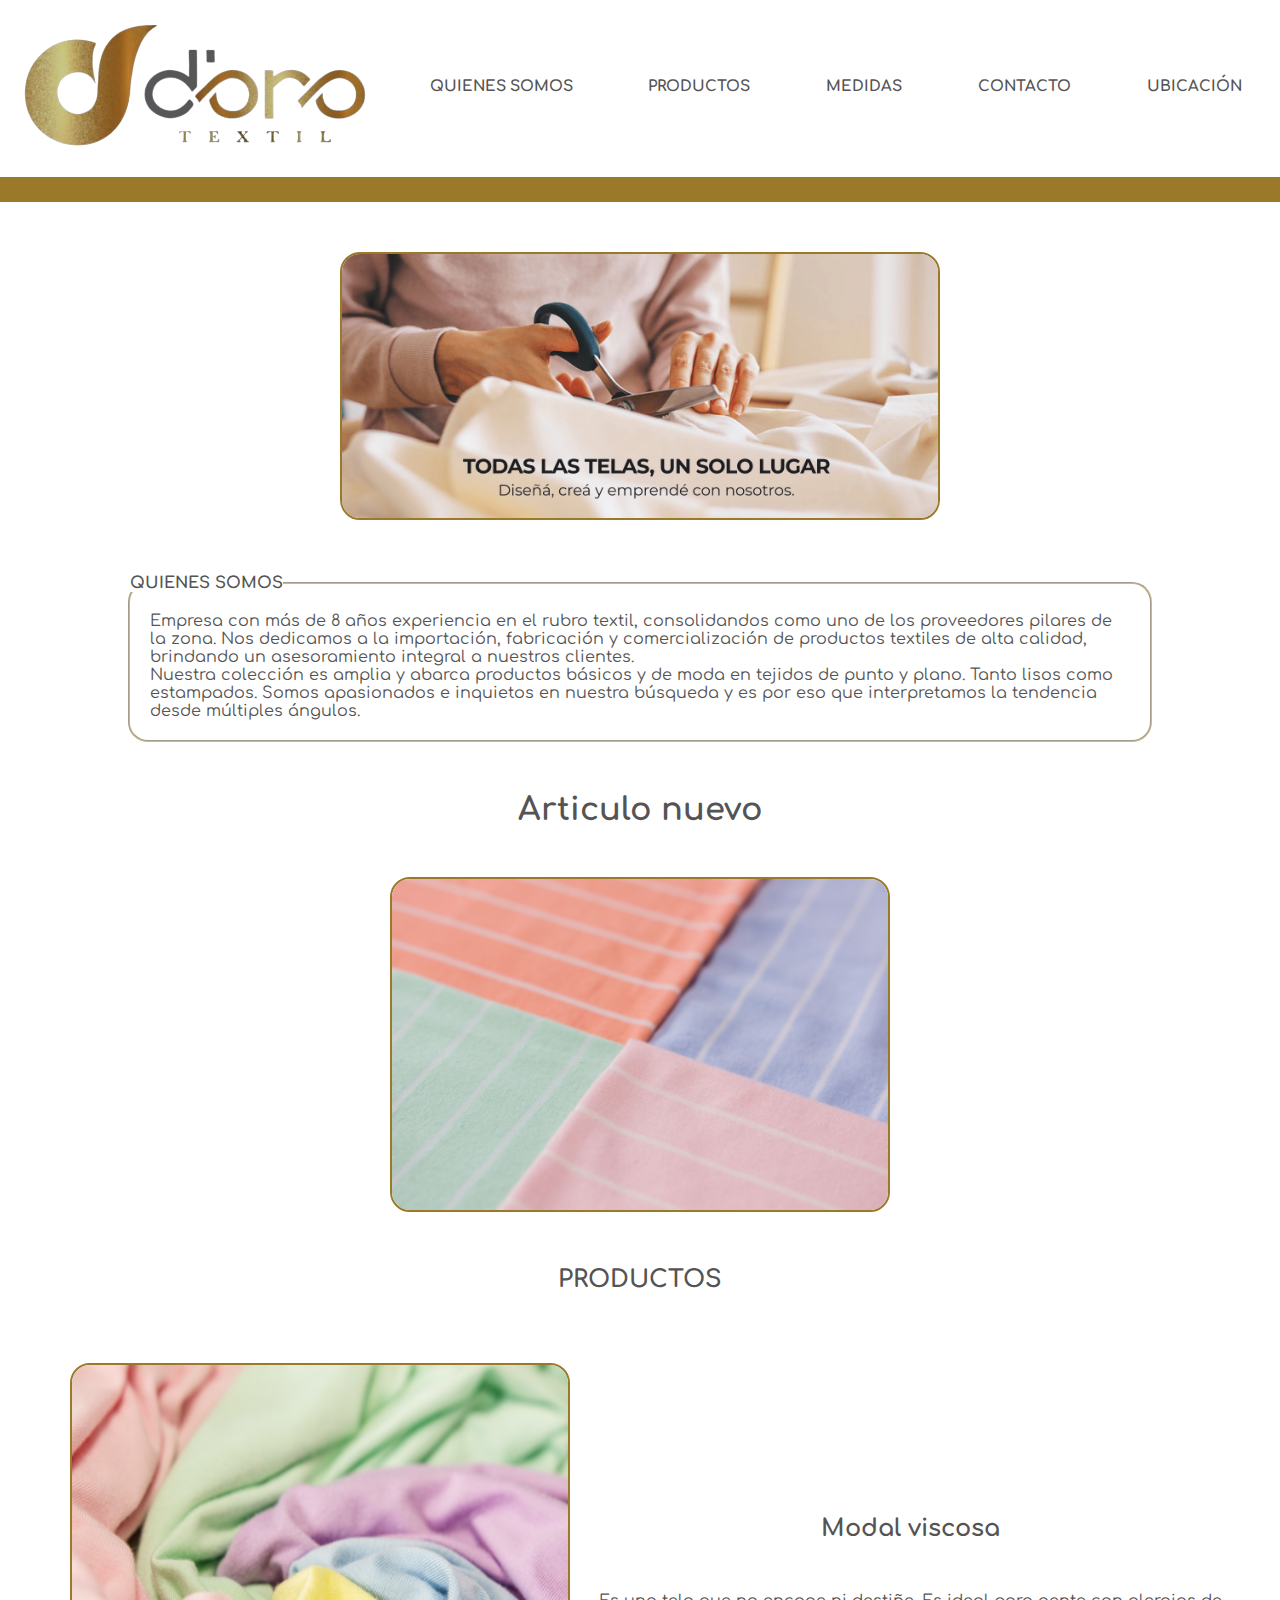
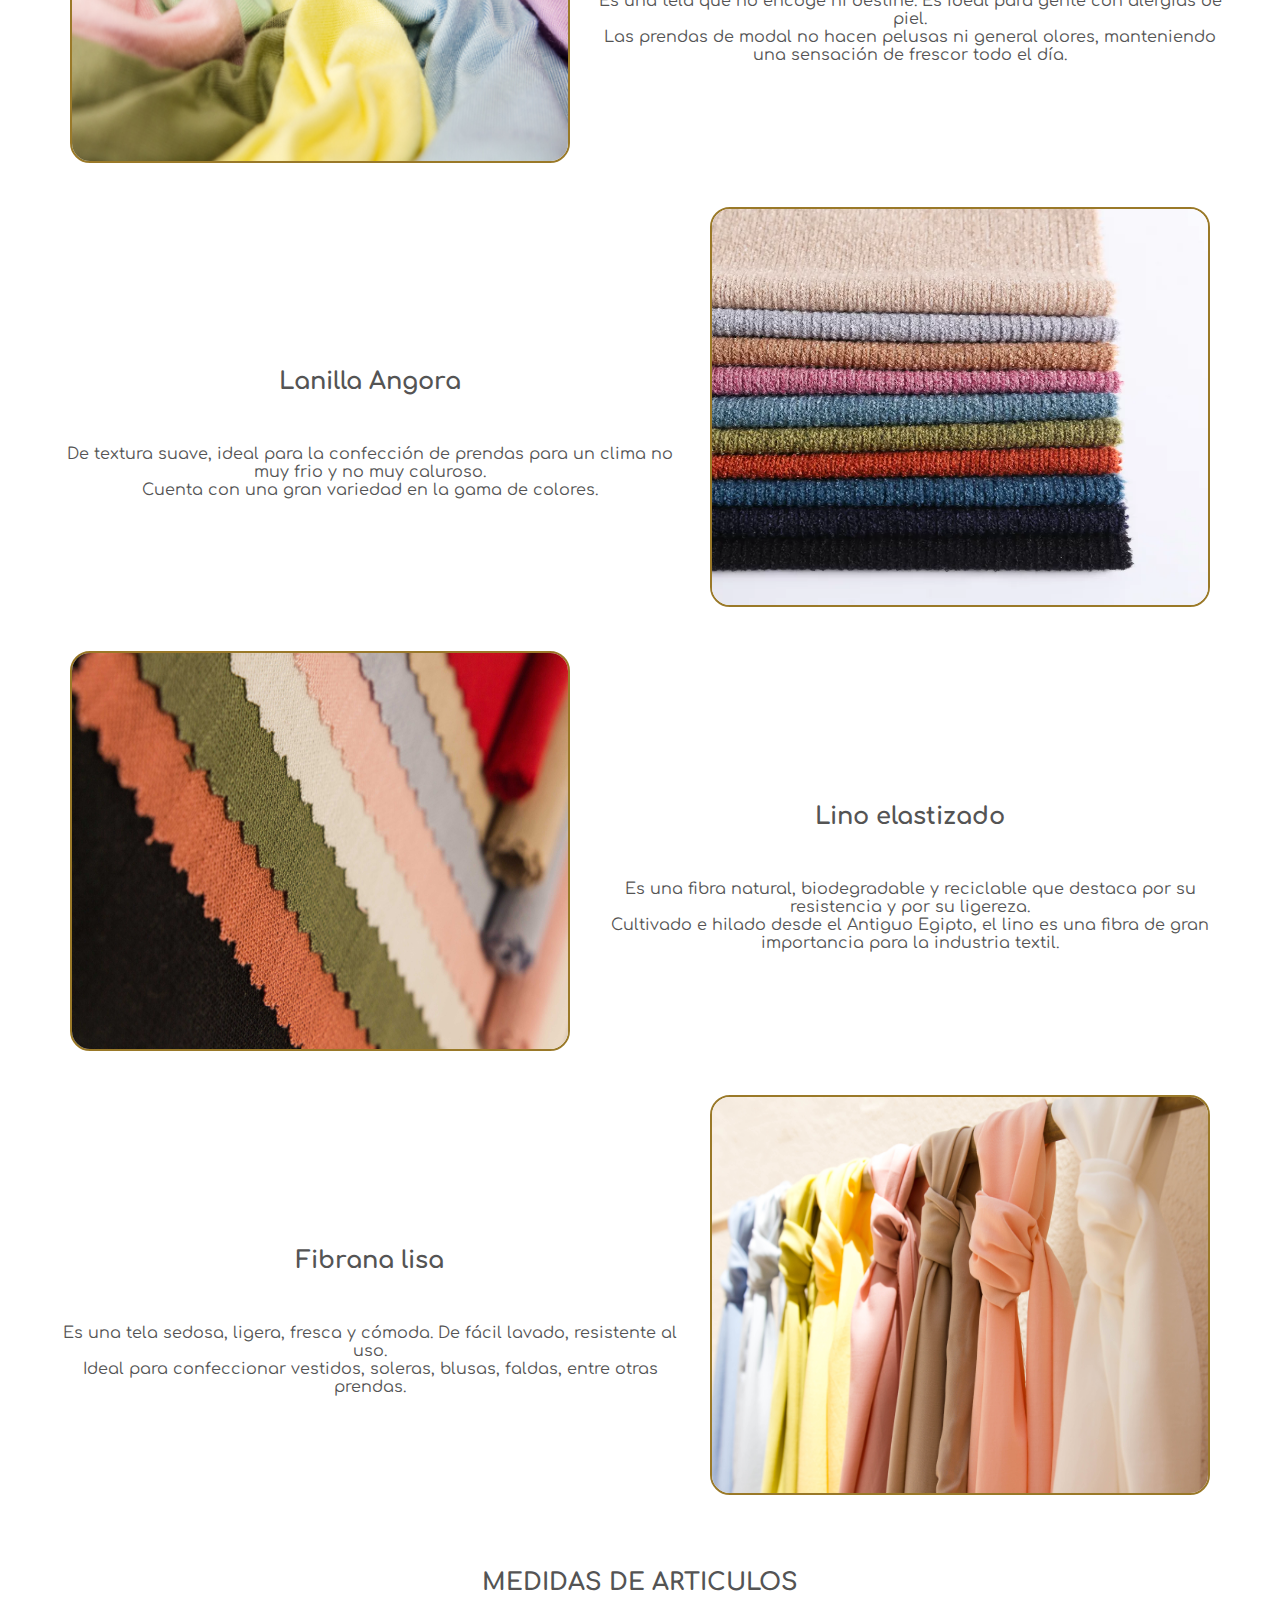
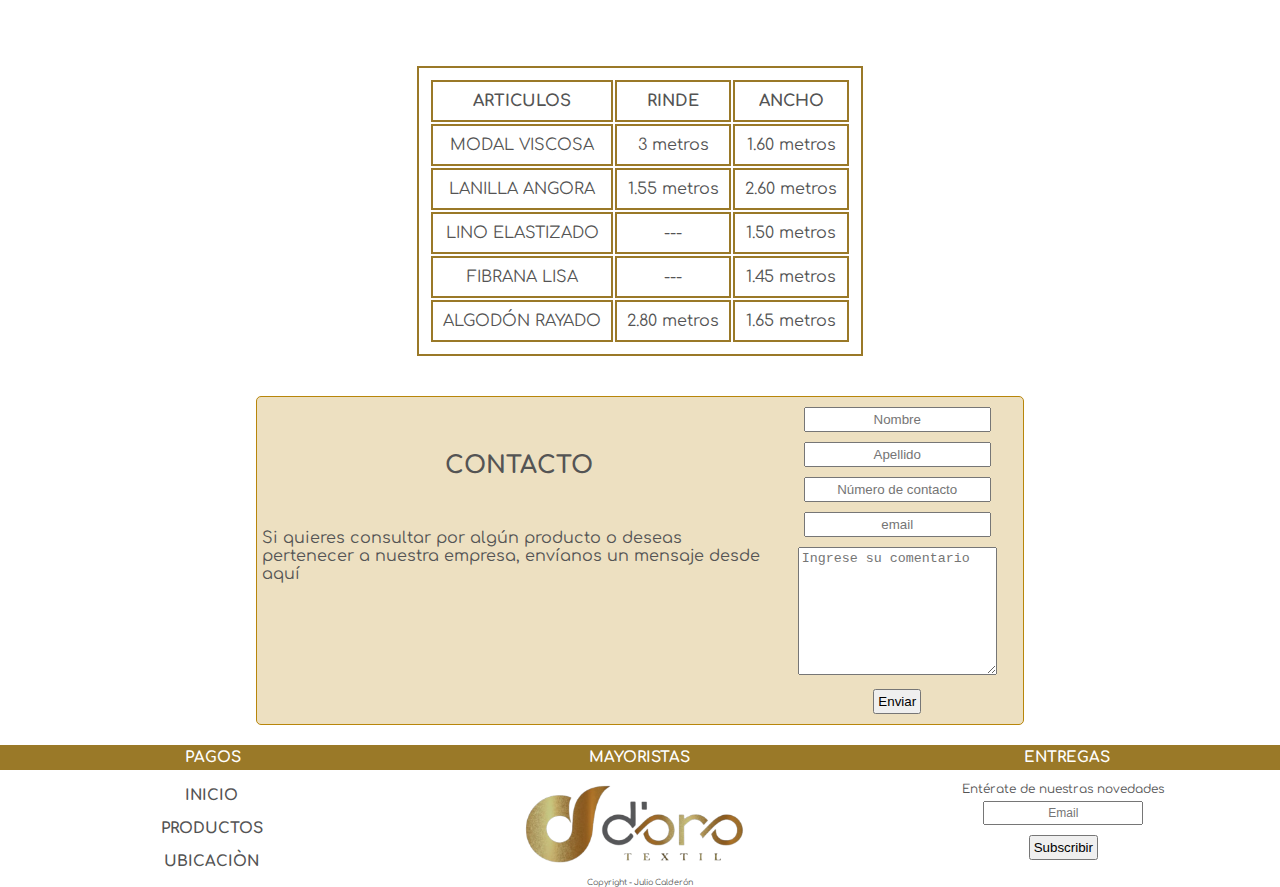
==== index.html @ 4340fba2 "Segunda entrega lista" ====
<!DOCTYPE html>
<html lang="en">
<head>
    <meta charset="UTF-8">
    <meta name="viewport" content="width=device-width, initial-scale=1.0">
    <link rel="stylesheet" href="css/estilos.css">
    <link rel="preconnect" href="https://fonts.googleapis.com">
    <link rel="preconnect" href="https://fonts.gstatic.com" crossorigin>
    <link href="https://fonts.googleapis.com/css2?family=Comfortaa:wght@300;400;500;600;700&display=swap" rel="stylesheet">
    <title>Doro textil</title>
</head>
<body>
    <header>
        <div>
            <img src="imagenes/logo-doro-sin-fondo.png " alt="logo-doro">
        </div>
        <nav> <!--Menu cabecera-->
            <a href="#quienes-somos">QUIENES SOMOS</a>
            <a href="#titulo-producto">PRODUCTOS</a>
            <a href="#medidas">MEDIDAS</a>
            <a href="#contacto">CONTACTO</a>
            <a href="https://goo.gl/maps/cZV3ftEXkCiiWKYs8" target="_blank">UBICACIÓN</a>
        </nav>
    </header>
    <main>
        <div class="header-bar"><!--barra de separacion--></div>
        <section class="banner-presentacion">
            <img src="imagenes/banner presentacion.webp" alt="Imagen de presentacion" width="400px">
        </section>
        <section id="quienes-somos"> <!--Descripcion de la empresa-->
            <fieldset>
                <legend>QUIENES SOMOS</legend>
                <p>Empresa con más de 8 años experiencia en el rubro textil, consolidandos como uno de los proveedores pilares de la zona. Nos dedicamos a la importación, fabricación y comercialización de productos textiles de alta calidad, brindando un asesoramiento integral a nuestros clientes. <br> Nuestra colección es amplia y abarca productos básicos y de moda en tejidos de punto y plano. Tanto lisos como estampados.
                    
                Somos apasionados e inquietos en nuestra búsqueda y es por eso que interpretamos la tendencia desde múltiples ángulos.</p>
            </fieldset>
        </section>
        <section id="art-nuevo"> <!--Agregar carrusel-->
            <h1>Articulo nuevo</h1>
                <div>
                    <img src="imagenes/carrusel/carrusel1.jpg " alt="modalviscosa1" width="400px"> 
                </div>
        </section>
            <div id="titulo-producto" class="titulo-producto">
                <h2>PRODUCTOS</h2>
            </div>
        <section id="productos"> <!--Cascada de productos-->
            <div class="bloque-foto-descripcion">
                <div class="foto-articulo">
                    <img src="imagenes/modalviscosa.jpg" alt="tela-modal-viscosa">
                </div>
                <div class="descripcion-articulo">
                    <h2>Modal viscosa</h2>
                    <p>Es una tela que no encoge ni destiñe. Es ideal para gente con alergias de piel.  <br> Las prendas de modal no hacen pelusas ni general olores, manteniendo una sensación de frescor todo el día.</p>
                </div>
            </div>
            <div class="bloque-foto-descripcion">
                <div class="descripcion-articulo">
                    <h2>Lanilla Angora</h2>
                    <p>De textura suave, ideal para la confección de prendas para un clima no muy frio y no muy caluroso. <br> Cuenta con una gran variedad en la gama de colores.</p>
                </div>
                <div class="foto-articulo">
                    <img src="imagenes/angora-lisa.webp" alt="tela-angora-lisa">
                </div>
            </div>
            <div class="bloque-foto-descripcion">
                <div class="foto-articulo">
                    <img src="imagenes/lino-elastizado.jpg" alt="tela-lino-elastizado">
                </div>
                <div class="descripcion-articulo">
                    <h2>Lino elastizado</h2>
                    <p> Es una fibra natural, biodegradable y reciclable que destaca por su resistencia y por su ligereza. <br> Cultivado e hilado desde el Antiguo Egipto, el lino es una fibra de gran importancia para la industria textil.</p>
                </div>
            </div>
            <div class="bloque-foto-descripcion">
                <div class="descripcion-articulo">
                    <h2>Fibrana lisa</h2>
                    <p>Es una tela sedosa, ligera, fresca y cómoda. De fácil lavado, resistente al uso. <br> Ideal para confeccionar vestidos, soleras, blusas, faldas, entre otras prendas.</p>
                </div>
                <div class="foto-articulo">
                    <img src="imagenes/fibranalisa.jpg" alt="tela-fibrana-lisa">
                </div>
            </div>
        </section>
        <section id="medidas"> <!-- Descripcion de algunos articulos-->
            <h2>MEDIDAS DE ARTICULOS</h2>
            <div>
                <table>
                    <tr>
                        <th>ARTICULOS</th>
                        <th>RINDE</th>
                        <th>ANCHO</th>
                    </tr>
                    <tr>
                        <td>MODAL VISCOSA</td>
                        <td>3 metros</td>
                       <td>1.60 metros</td>
                    </tr>
                    <tr>
                        <td>LANILLA ANGORA</td>
                        <td>1.55 metros</td>
                        <td>2.60 metros</td>
                    </tr>
                    <tr>
                        <td>LINO ELASTIZADO</td>
                        <td>---</td>
                        <td>1.50 metros</td>
                    </tr>
                    <tr>
                        <td>FIBRANA LISA</td>
                        <td>---</td>
                        <td>1.45 metros</td>
                    </tr>
                    <tr>
                        <td>ALGODÓN RAYADO</td>
                        <td>2.80 metros</td>
                        <td>1.65 metros</td>
                    </tr>
                </table>
            </div>
        </section>
        <section id="contacto"> <!--Contacto-->
            <div>
                <h2>CONTACTO</h2>
                    <p>Si quieres consultar por algún producto o deseas pertenecer a nuestra empresa, envíanos un mensaje desde aquí</p>
            </div>
            <div class="formulario">
                <form action="" method="">
                <input type="text" placeholder="Nombre" name="nombre"> <br>
                <input type="text" placeholder="Apellido" name="apellido"> <br>
                <input type="text" placeholder="Número de contacto" name="numero"> <br>
                <input type="email" placeholder="email" name="email"> <br>
                <textarea placeholder="Ingrese su comentario" name="comentarios" cols="22" rows="8"></textarea> <br>
                <button type="button">Enviar</button>
                </form>
        </div>
    </section>
    <section> <!--Franja sobre pie de pagina-->
        <div  class="sobre-pie">
            <div>
                <a href="pages/metodos-pago.html">PAGOS</a>
            </div>
            <div>
                <p>MAYORISTAS</p>
            </div>
            <div>
                <a href="pages/entregas.html">ENTREGAS</a>
            </div>
        </div>
    </section>
    <footer> <!--Pie de pagina-->
        <div class="pie-pagina">
            <div class="menu-footer">
                <a href="#top">INICIO</a>
                <a href="#productos">PRODUCTOS</a>
                <a href="https://goo.gl/maps/cZV3ftEXkCiiWKYs8" target="_blank">UBICACIÒN</a>
            </div>
            <div class="logo-pie">
                <img src="imagenes/logo-doro-sin-fondo.png" alt="logo-doro" width="150px"> 
            </div>
            <div class="subscritor">
                <form action="">Entérate de nuestras novedades</form>
                <input type="email" placeholder="Email" name="subscripcion">
                <button type="button">Subscribir</button>
            </div>
        </div>
        <div>
            <p class="derechos">Copyright - Julio Calderón</p>
        </div>
    </footer>
    </main>
</body>
</html>
---- css/estilos.css ----
* {
    margin: 0;
    padding: 0;
    box-sizing: border-box;
}

html {
    scroll-behavior: smooth;
}

body {
    background-color: white;
    color: rgb(84, 84, 84);
    font-family: 'Comfortaa', 'cursive';
}

main img {
    border: 2px solid rgba(140, 103, 10, 0.88);
    border-radius: 20px;
}

header img {
    height: 120px;
}
header {
    display: flex;
    font-size: 10px;
    align-items: center;
}

nav {
    display: flex;
    flex-direction: column;
    justify-content: center;
    align-items: center;
    flex-grow: 1;
}


nav a {
    font-size: 12px;
    padding: 3px;
    position: relative;
    text-decoration: none;
    color: rgb(84, 84, 84);
    font-weight: bold;
}

nav a::after {
    content: "";
    position: absolute;
    background-color: rgba(140, 103, 10, 0.88);
    height: 3px;
    width: 0%;
    left: 0;
    bottom: -1px;
    transition: 0.5s;

}

nav a:hover::after{
    width: 100%;

}
.header-bar {
    margin-top: 5px;
    height: 25px;
    background-color: rgba(140, 103, 10, 0.88);
}

.banner-presentacion {
    margin: 50px;
    text-align: center;
}

#quienes-somos{
    margin: 0 10% 50px 10%;
}
#quienes-somos p {
    padding: 20px;
}
#quienes-somos legend {
    font-weight: bold;
    color: rgb(84, 84, 84);
}

#quienes-somos fieldset {
    border-radius: 20px;
    border-color: rgba(140, 103, 10, 0.468);
}

#art-nuevo {
    display: flex;
    flex-direction: column;
    align-items: center;
    gap: 50px;
}

.foto-articulo img {
    width: 400px;
    height: 300px;
    margin: 20px;
}


h2 {
    margin-top: 50px;
    margin-bottom: 50px;
    text-align: center;
}

.descripcion-articulo {
    text-align: center;
}

.bloque-foto-descripcion {
    display: flex;
    flex-direction: column;
    justify-content: center;
    align-items: center;
    margin-left: 20px;
    margin-right: 20px;
}

#medidas table, th, td, tr, td {
    border: 2px solid rgba(140, 103, 10, 0.88);
    padding: 10px;
    text-align: center;
}

#medidas {
    display: flex;
    flex-direction: column;
    align-items: center;
}

input, textarea, button {
    padding: 3px;
    margin: 5px;
}

#contacto {
    border: 1px solid darkgoldenrod;
    border-radius: 5px;
    background-color: rgba(184, 135, 11, 0.255);
    display: flex;
    margin: 20px ;
    padding: 5px;
}

.formulario {
    width: 60%;
    text-align: center;
}

input {
    text-align: center;
}

.sobre-pie {
    font-size: 15px;
    height: 25px;
    background-color: rgba(140, 103, 10, 0.88);
    display: flex;
    justify-content: space-around;
    align-items: center;
}

.sobre-pie div {
    text-align: center;
    width: 33.33%;
}

.sobre-pie a {
    position: relative;
    color: white;
    text-decoration: none;
    font-weight: bold;
}


.sobre-pie a:hover {
    color: rgb(255, 255, 255);
    transition: 0.45s;
}

.sobre-pie p {
    color: white;
    text-decoration: none;
    font-weight: bold;
}


.sobre-pie a::after {
    content: "";
    position: absolute;
    background-color: rgb(255, 255, 255);
    height: 3px;
    width: 0%;
    left: 0;
    bottom: -1px;
    transition: 0.5s;

}

.sobre-pie a:hover::after{
    width: 100%;
}

footer {
    display: flex;
    flex-direction: column;
}

footer p {
    text-align: center;
}
.menu-footer {
    display: flex;
    flex-direction: column;
    gap: 10px;
    justify-content: center;
    align-items: center;
}

.menu-footer a {
    font-size: 12px;
    padding: 3px;
    position: relative;
    text-decoration: none;
    color: rgb(84, 84, 84);
    font-weight: bold;
}

.menu-footer a::after {
    content: "";
    position: absolute;
    background-color: rgba(140, 103, 10, 0.88);
    height: 3px;
    width: 0%;
    left: 0;
    bottom: -1px;
    transition: 0.5s;

}

.menu-footer a:hover::after{
    width: 100%;
}

.pie-pagina {
    display: flex;
    align-items: center;
    justify-content: space-around;
}

.pie-pagina div {
    width: 33.33%;
}

.logo-pie {
    display: flex;
    justify-content: center;
}
footer img {
    border: none;
}

footer input {
    font-size: 12px;
    width: 160px;
}

.subscritor {
    font-size: 12px;
    margin: 5px;
    text-align: center;
    display: flex;
    flex-direction: column;
    justify-content: center;
    align-items: center;
}

.derechos {
    font-size: 8px;
}
/*metodos de pago*/

header {
    display: flex;
    justify-content: center;
}

.medios-pago {
    margin-left: 50px;
    margin-right: 50px;
    display: flex;
    flex-direction: column;
    justify-content: center;
    align-items: center;
    text-align: center;
}

.medios-pago img {
    width: 100px;
    border: none;
    margin: 10px;
}

.tarjetas-credito {
    display: flex;
    flex-wrap: wrap;
    justify-content: center;
}

.efectivo {
    margin-bottom: 20px;
}

#sobre-pie {
    margin-top: 20px;
    margin-bottom: 20px;
}

.menu-footer {
    margin-top: 10px;
}

.nro-contacto {
    font-size: 12px;
    text-align: center;
}

/*metodos de entrega*/

.servicios {
    margin-left: 50px;
    margin-right: 50px;
    display: flex;
    flex-direction: column;
    justify-content: center;
    align-items: center;
    text-align: center;
}

.modo-envios {
    display: flex;
    flex-direction: column;
    align-items: center;
    text-align: center;
}

.modo-envios th {
    width: 350px;
}

.modo-envios p, table {
    margin: 20px;
}

.cambios {
    margin: 0 50px 50px 50px;
    display: flex;
    flex-direction: column;
    justify-content: center;
    align-items: center;
    text-align: center;
}

/*media queries*/

@media (min-width: 900px) {
    nav {
        flex-direction: row;
        justify-content: space-around;
    }

    nav a {
        font-size: 15px;
    }


    .bloque-foto-descripcion {
        flex-direction: row;
        margin-left: 50px;
        margin-right: 50px;
    }

    .foto-articulo img {
        width: 500px;
        height: 400px;         
    }

    .banner-presentacion img {
        width: 600px;
    }

    #art-nuevo img {
        width: 500px;
    }

    footer img {
        width: 250px;
    }

    .nro-contacto {
        font-size: 15px;
    }

    .menu-footer a {
        font-size: 15px;
    }

    header img {
        height: 170px;
    }

    #contacto {
        width: 60%;
        margin: 20px auto;
    }
}
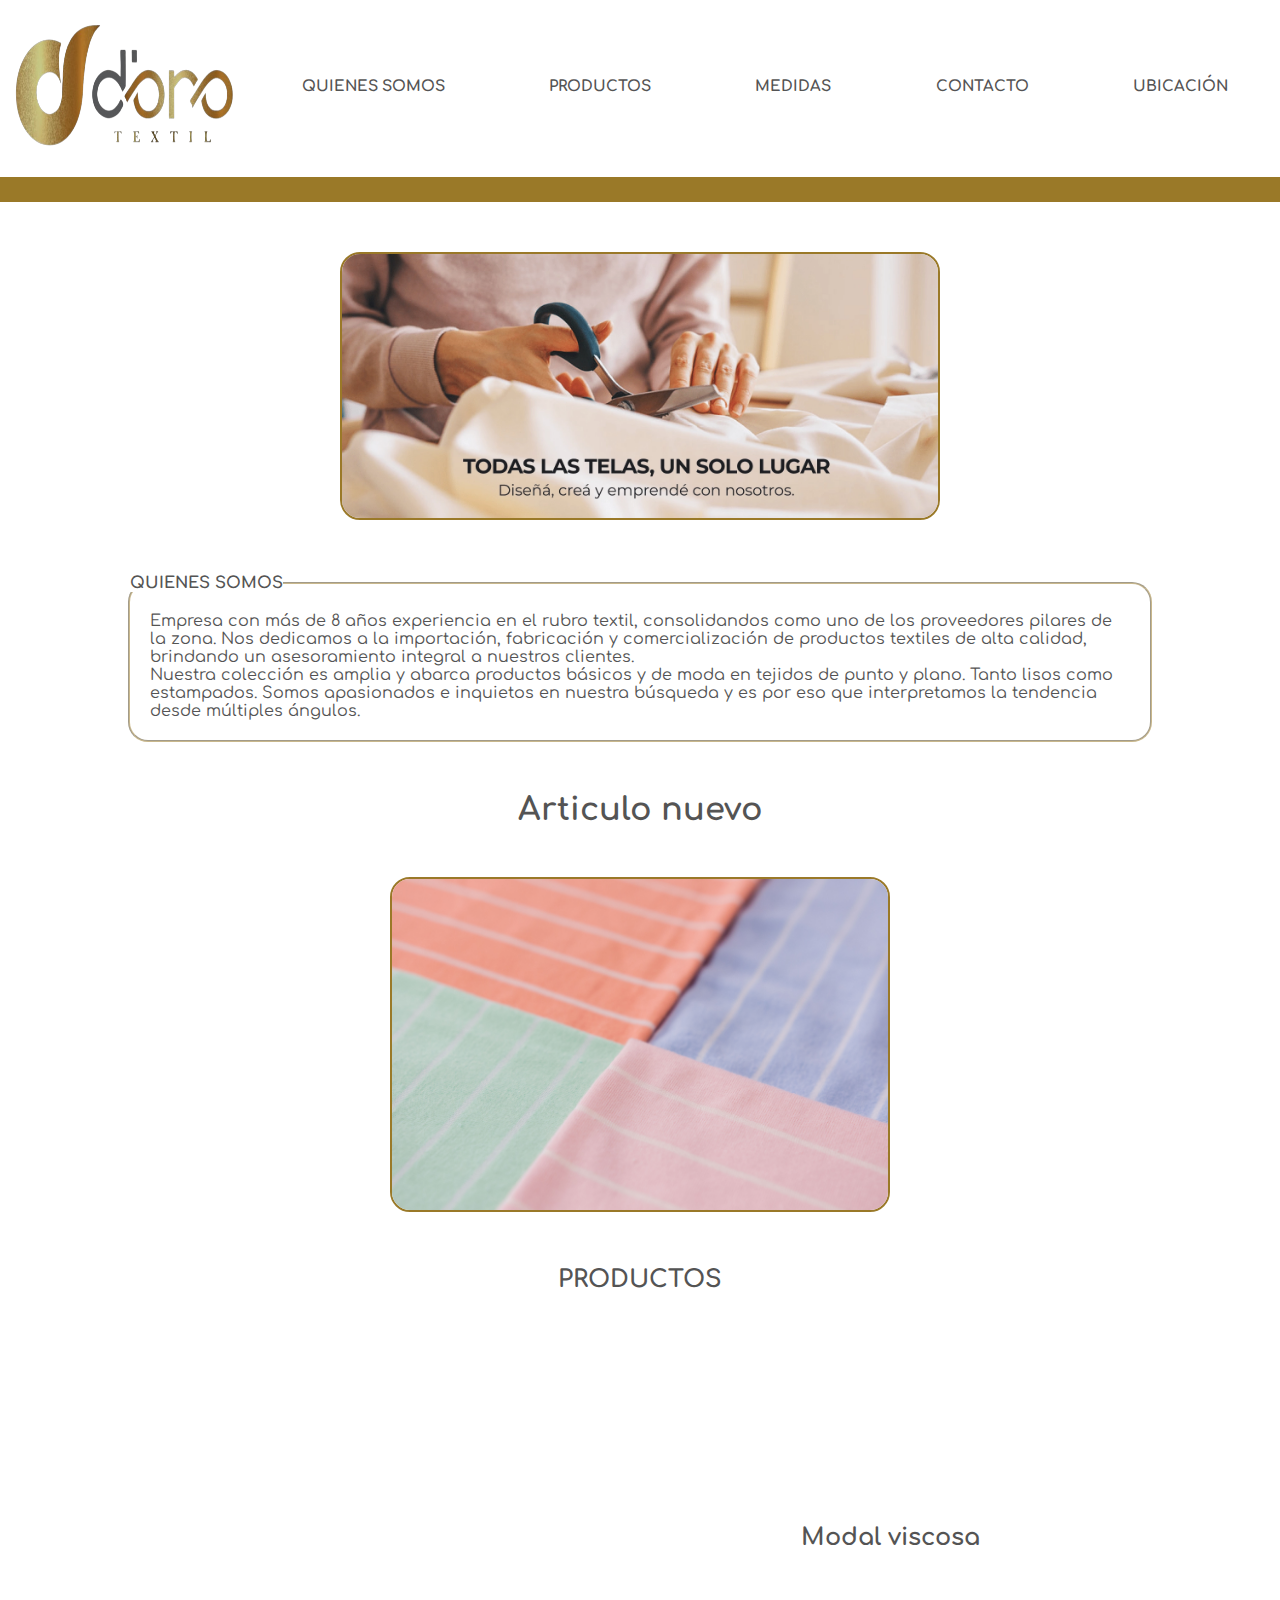
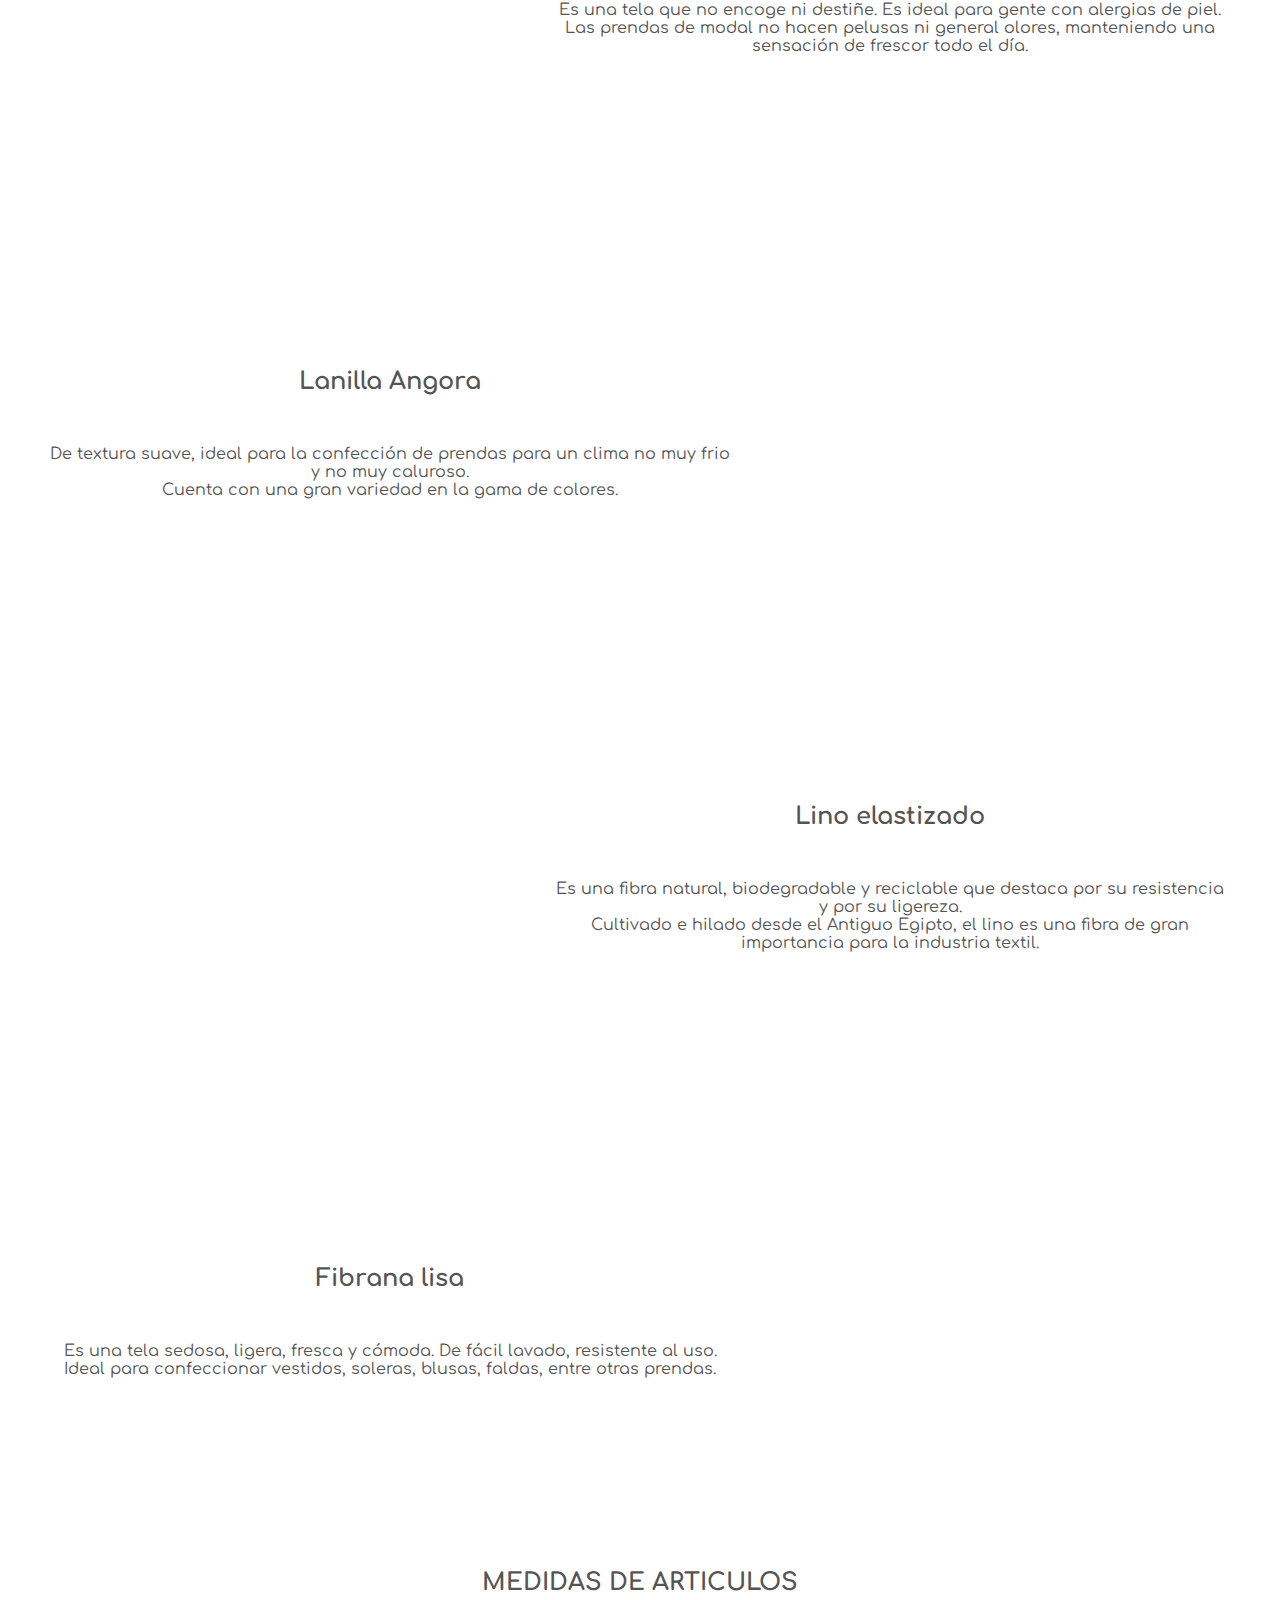
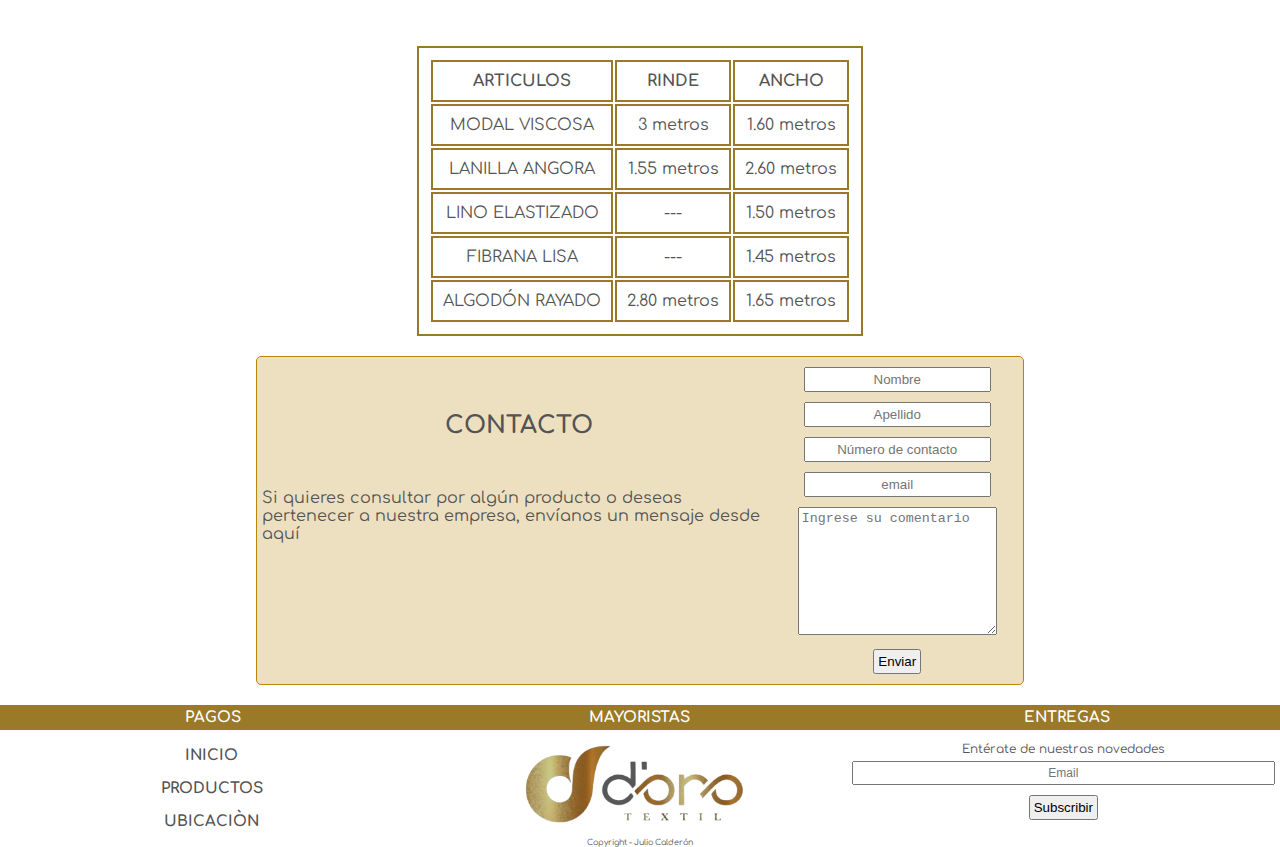
==== commit 2573819d: "3era-entrega" ====
--- a/index.html
+++ b/index.html
@@ -3,11 +3,15 @@
 <head>
     <meta charset="UTF-8">
     <meta name="viewport" content="width=device-width, initial-scale=1.0">
-    <link rel="stylesheet" href="css/estilos.css">
+    <link rel="stylesheet" href="css/style.css">
     <link rel="preconnect" href="https://fonts.googleapis.com">
     <link rel="preconnect" href="https://fonts.gstatic.com" crossorigin>
     <link href="https://fonts.googleapis.com/css2?family=Comfortaa:wght@300;400;500;600;700&display=swap" rel="stylesheet">
-    <title>Doro textil</title>
+    <link rel="stylesheet" href="https://unpkg.com/aos@next/dist/aos.css"/>
+    <link rel="icon" href="imagenes/logo-doro-sin-fondo.png">
+    <meta name="description" content="Venta al mayor de telas de punto y plano">
+    <meta name="keywords" content="venta, textil, mayorista, tela, punto, plano">
+    <title>Importadora de telas - Doro textil</title>
 </head>
 <body>
     <header>
@@ -46,7 +50,7 @@
             </div>
         <section id="productos"> <!--Cascada de productos-->
             <div class="bloque-foto-descripcion">
-                <div class="foto-articulo">
+                <div data-aos="fade-right" class="foto-articulo">
                     <img src="imagenes/modalviscosa.jpg" alt="tela-modal-viscosa">
                 </div>
                 <div class="descripcion-articulo">
@@ -59,12 +63,12 @@
                     <h2>Lanilla Angora</h2>
                     <p>De textura suave, ideal para la confección de prendas para un clima no muy frio y no muy caluroso. <br> Cuenta con una gran variedad en la gama de colores.</p>
                 </div>
-                <div class="foto-articulo">
+                <div data-aos="fade-left" class="foto-articulo">
                     <img src="imagenes/angora-lisa.webp" alt="tela-angora-lisa">
                 </div>
             </div>
             <div class="bloque-foto-descripcion">
-                <div class="foto-articulo">
+                <div data-aos="fade-right" class="foto-articulo">
                     <img src="imagenes/lino-elastizado.jpg" alt="tela-lino-elastizado">
                 </div>
                 <div class="descripcion-articulo">
@@ -77,7 +81,7 @@
                     <h2>Fibrana lisa</h2>
                     <p>Es una tela sedosa, ligera, fresca y cómoda. De fácil lavado, resistente al uso. <br> Ideal para confeccionar vestidos, soleras, blusas, faldas, entre otras prendas.</p>
                 </div>
-                <div class="foto-articulo">
+                <div data-aos="fade-left" class="foto-articulo">
                     <img src="imagenes/fibranalisa.jpg" alt="tela-fibrana-lisa">
                 </div>
             </div>
@@ -169,5 +173,10 @@
         </div>
     </footer>
     </main>
+    <script src="https://unpkg.com/aos@next/dist/aos.js"></script>
+    <script src="https://unpkg.com/aos@next/dist/aos.js"></script>
+    <script>
+    AOS.init();
+    </script>
 </body>
 </html>--- a/css/style.css
+++ b/css/style.css
@@ -0,0 +1 @@
+*{margin:0;padding:0;box-sizing:border-box}html{scroll-behavior:smooth}body{background-color:white;color:#545454;font-family:'Comfortaa', 'cursive'}main img{border:2px solid rgba(140,103,10,0.88);border-radius:20px}header{display:flex;font-size:10px;align-items:center}header img{width:250px}nav{display:flex;flex-direction:column;justify-content:center;align-items:center;flex-grow:1}nav a{font-size:12px;padding:3px;position:relative;text-decoration:none;color:#545454;font-weight:bold}nav a::after{content:"";position:absolute;background-color:rgba(140,103,10,0.88);height:3px;width:0%;left:0;bottom:-1px;transition:0.5s}nav a:hover::after{width:100%}.header-bar{margin-top:5px;height:25px;background-color:rgba(140,103,10,0.88)}.banner-presentacion{margin:50px auto;text-align:center}.banner-presentacion img{width:360px}#quienes-somos{margin:0 10% 50px 10%}#quienes-somos p{padding:20px}#quienes-somos legend{font-weight:bold;color:#545454}#quienes-somos fieldset{border-radius:20px;border-color:rgba(140,103,10,0.468)}#art-nuevo{display:flex;flex-direction:column;align-items:center;gap:50px}.foto-articulo img{width:400px;height:300px;margin:20px auto}h2{margin-top:50px;margin-bottom:50px;text-align:center}.descripcion-articulo{text-align:center}.bloque-foto-descripcion{display:flex;flex-direction:column;justify-content:center;align-items:center;margin-left:20px;margin-right:20px}#medidas{display:flex;flex-direction:column;align-items:center}#medidas table,#medidas th,#medidas td,#medidas tr,#medidas td{border:2px solid rgba(140,103,10,0.88);padding:10px;text-align:center}input,textarea,button{padding:3px;margin:5px}#contacto{border:1px solid darkgoldenrod;border-radius:5px;background-color:rgba(184,135,11,0.255);display:flex;margin:20px;padding:5px}.formulario{width:60%;text-align:center}input{text-align:center}.sobre-pie{font-size:15px;height:25px;background-color:rgba(140,103,10,0.88);display:flex;justify-content:space-around;align-items:center}.sobre-pie div{text-align:center;width:33.33%}.sobre-pie a{position:relative;color:white;text-decoration:none;font-weight:bold}.sobre-pie:hover{color:#fff;transition:0.45s}.sobre-pie p{color:white;text-decoration:none;font-weight:bold}.sobre-pie a::after{content:"";position:absolute;background-color:#fff;height:3px;width:0%;left:0;bottom:-1px;transition:0.5s}.sobre-pie a:hover::after{width:100%}footer{display:flex;flex-direction:column}footer p{text-align:center}.menu-footer{display:flex;flex-direction:column;gap:10px;justify-content:center;align-items:center}.menu-footer a{font-size:12px;padding:3px;position:relative;text-decoration:none;color:#545454;font-weight:bold}.menu-footer a::after{content:"";position:absolute;background-color:rgba(140,103,10,0.88);height:3px;width:0%;left:0;bottom:-1px;transition:0.5s}.menu-footer a:hover::after{width:100%}.pie-pagina{display:flex;align-items:center;justify-content:space-around}.pie-pagina div{width:33.33%}.logo-pie{display:flex;justify-content:center}footer img{border:none}footer input{font-size:12px;width:100%}.subscritor{font-size:12px;margin:5px;text-align:center;display:flex;flex-direction:column;justify-content:center;align-items:center}.derechos{font-size:8px}header{display:flex;justify-content:center}.medios-pago{margin-left:50px;margin-right:50px;display:flex;flex-direction:column;justify-content:center;align-items:center;text-align:center}.medios-pago img{width:100px;border:none;margin:10px}.tarjetas-credito{display:flex;flex-wrap:wrap;justify-content:center}.efectivo{margin-bottom:20px}#sobre-pie{margin-top:20px;margin-bottom:20px}.menu-footer{margin-top:10px}.nro-contacto{font-size:12px;text-align:center}.servicios{margin-left:50px;margin-right:50px;display:flex;flex-direction:column;justify-content:center;align-items:center;text-align:center}.modo-envios{display:flex;flex-direction:column;align-items:center;text-align:center}.modo-envios th,.modo-envios tr,.modo-envios td{width:350px;border:2px solid darkgoldenrod;padding:5px}.modo-envios p,.modo-envios table{margin:20px}.cambios{margin:0 50px 50px 50px;display:flex;flex-direction:column;justify-content:center;align-items:center;text-align:center}@media (min-width: 900px){nav{flex-direction:row;justify-content:space-around}nav a{font-size:15px}.bloque-foto-descripcion{flex-direction:row;margin-left:50px;margin-right:50px}.foto-articulo img{width:500px;height:400px}.banner-presentacion img{width:600px}#art-nuevo img{width:500px}footer img{width:250px}.nro-contacto{font-size:15px}.menu-footer a{font-size:15px}header img{height:170px}#contacto{width:60%;margin:20px auto}}
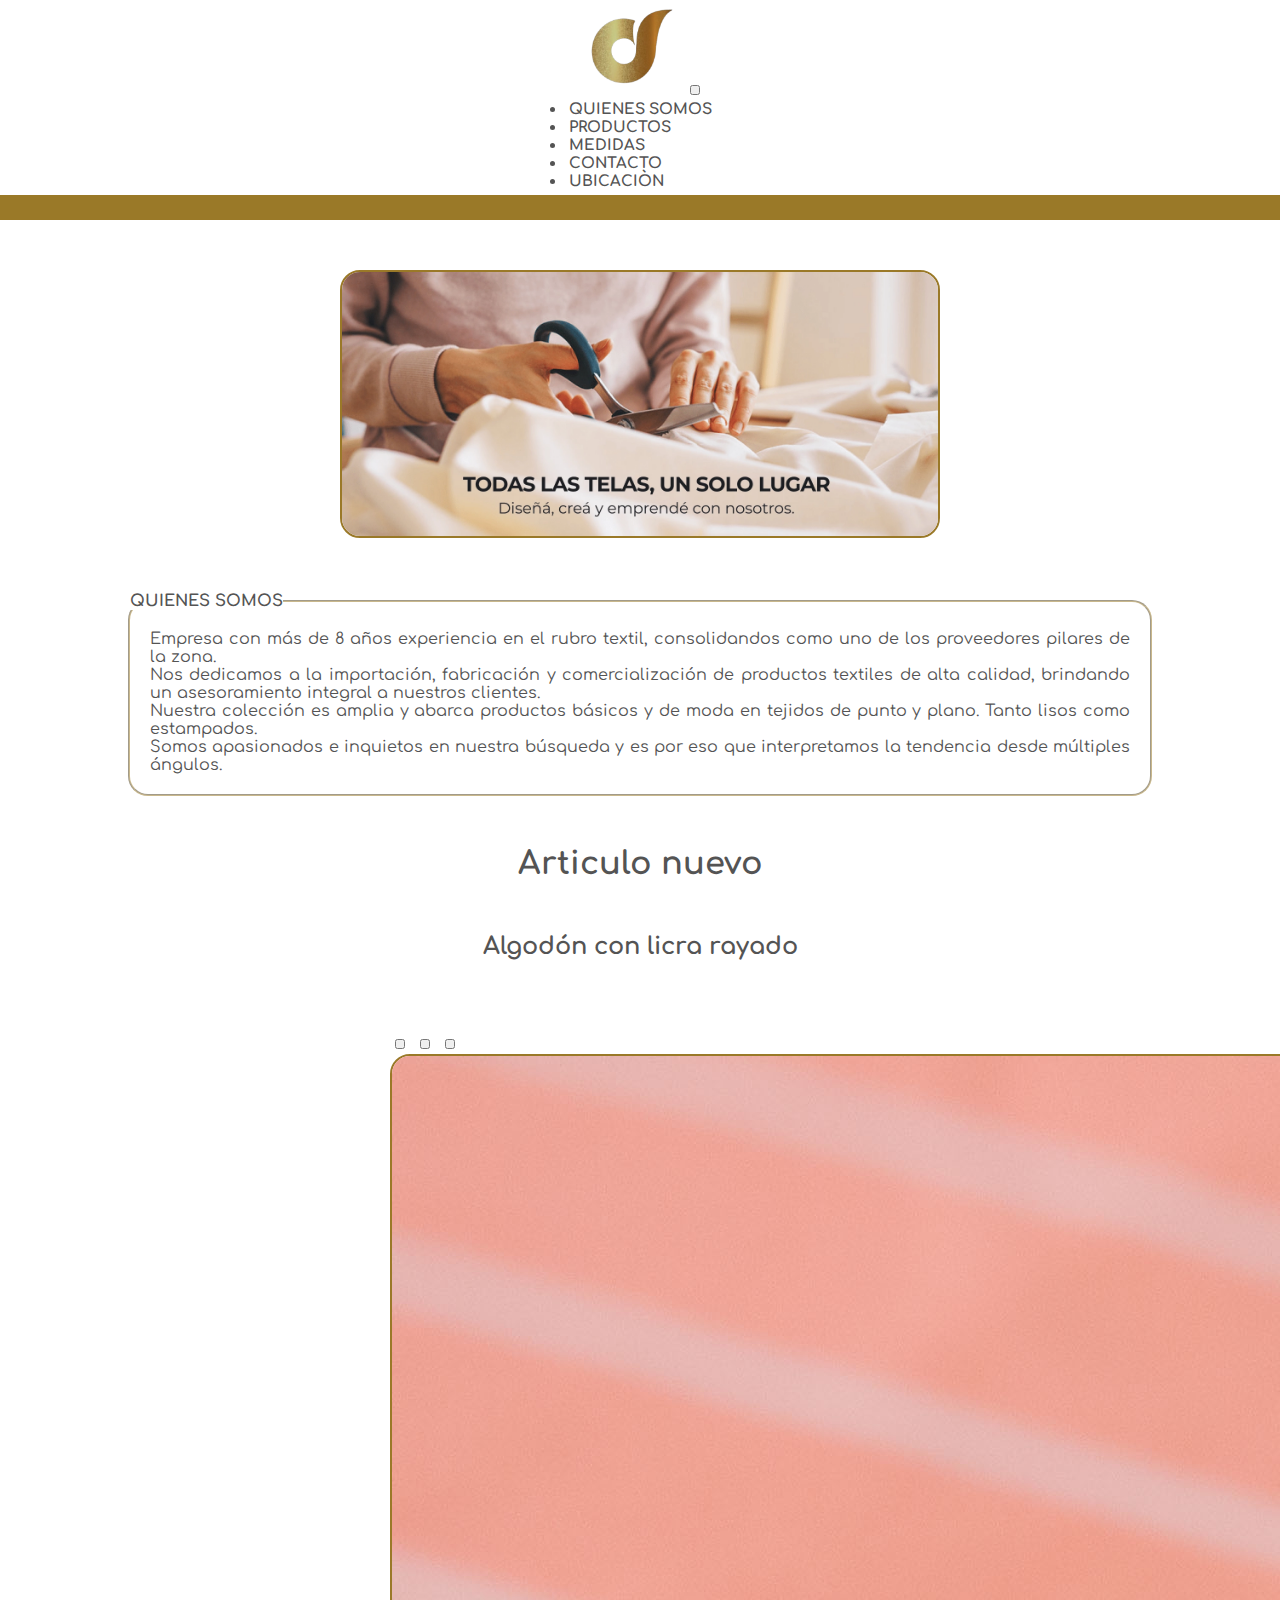
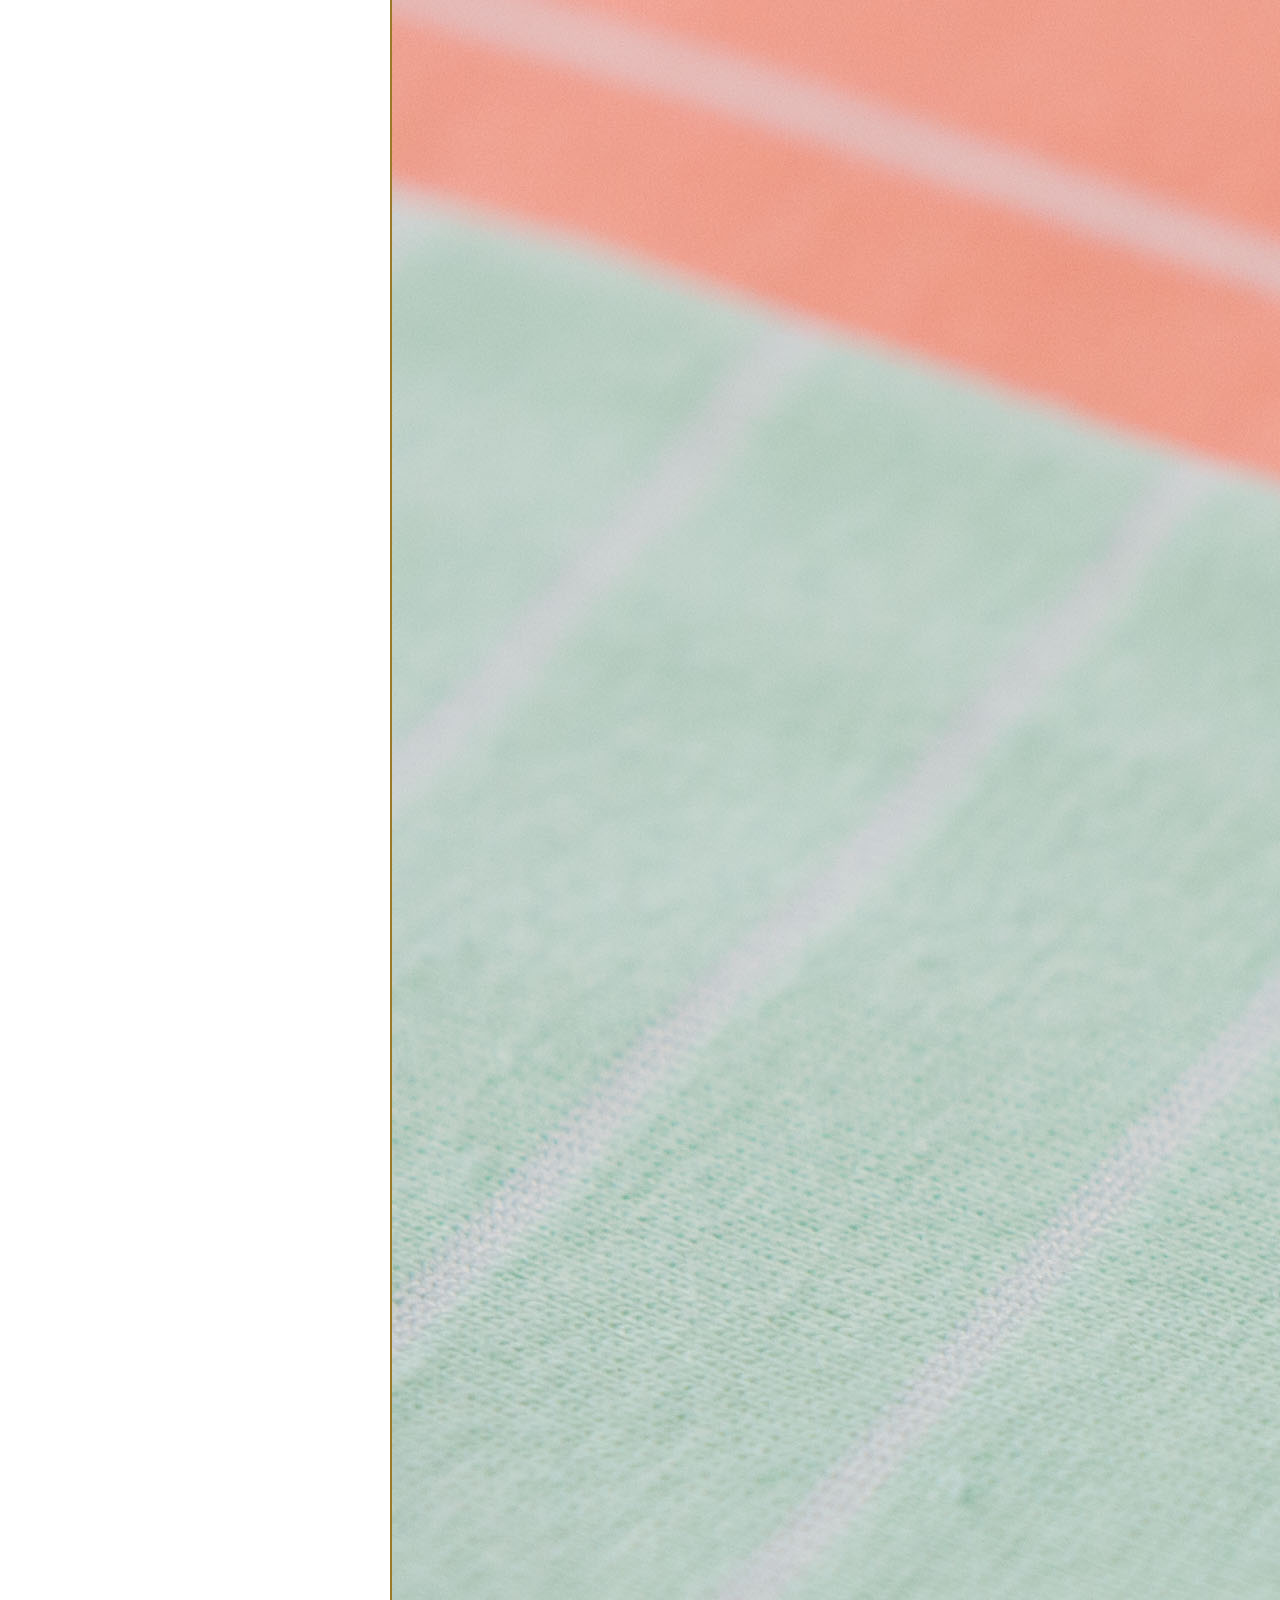
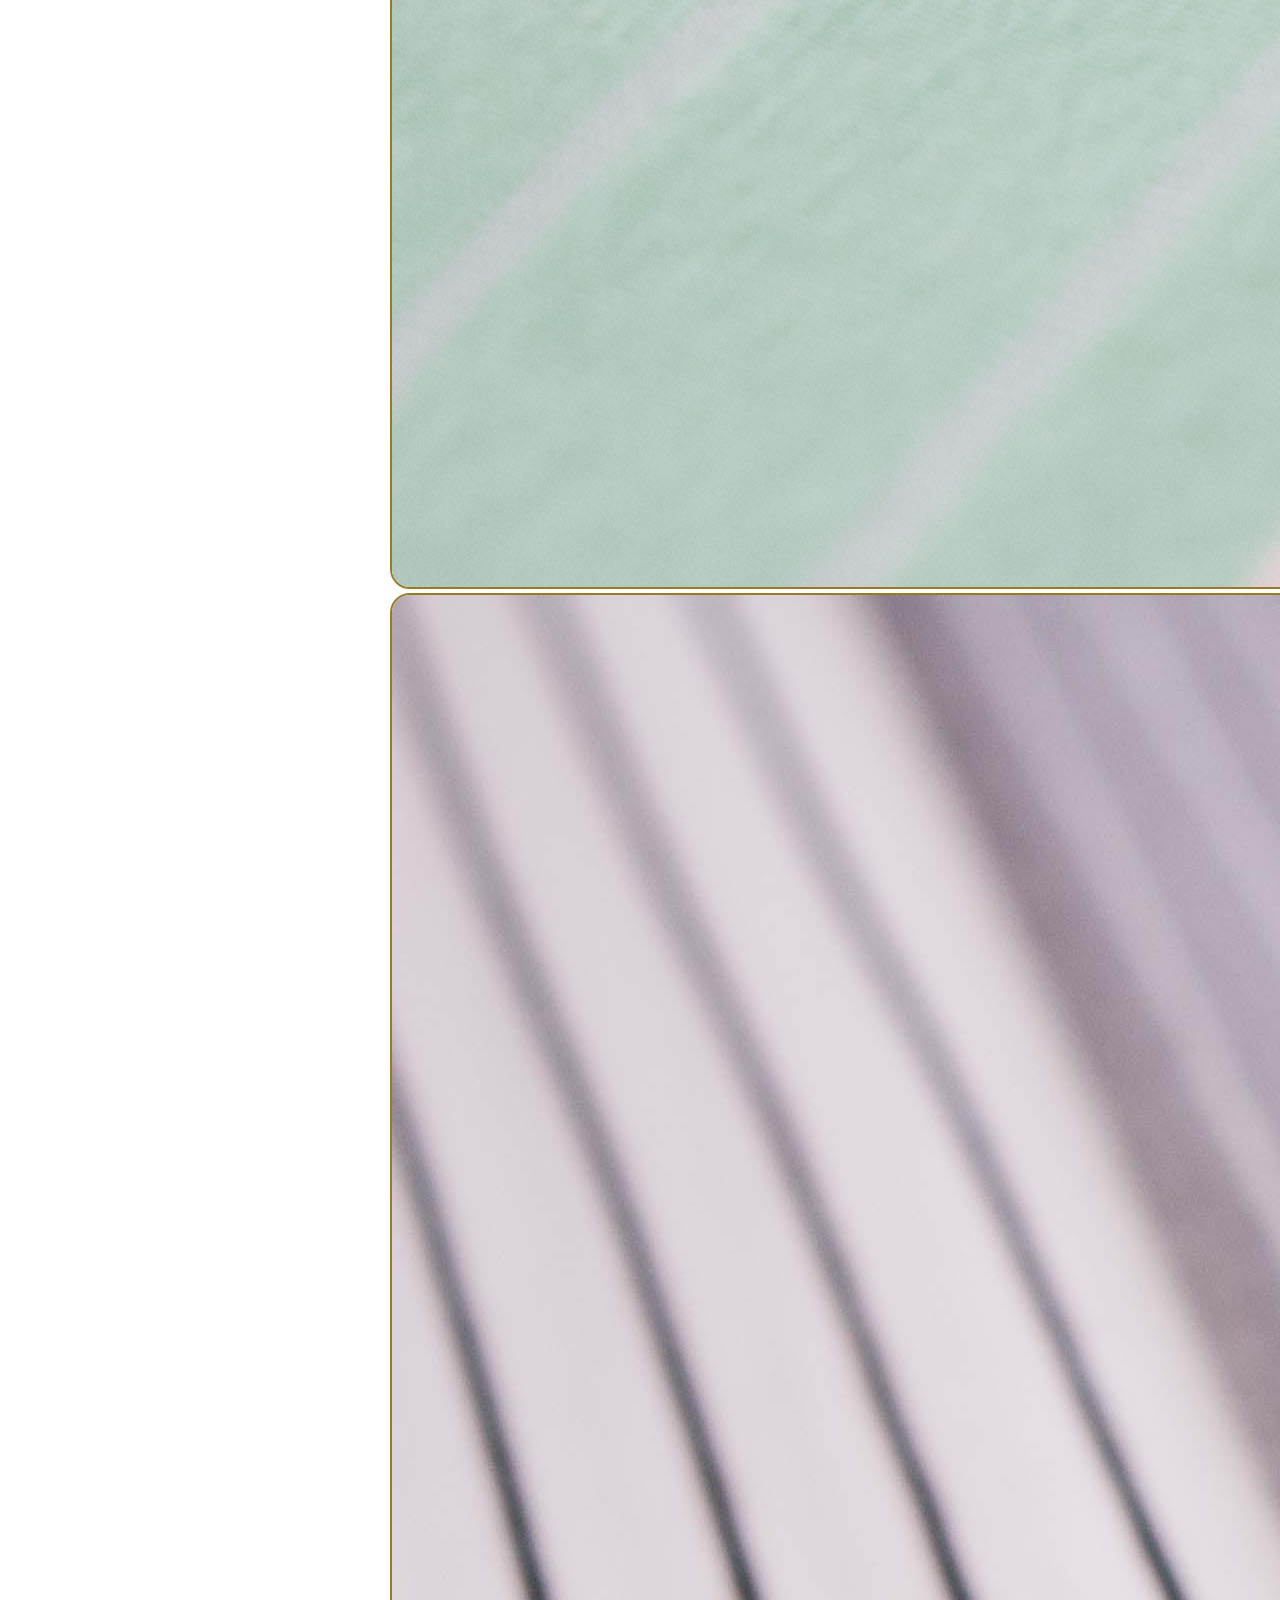
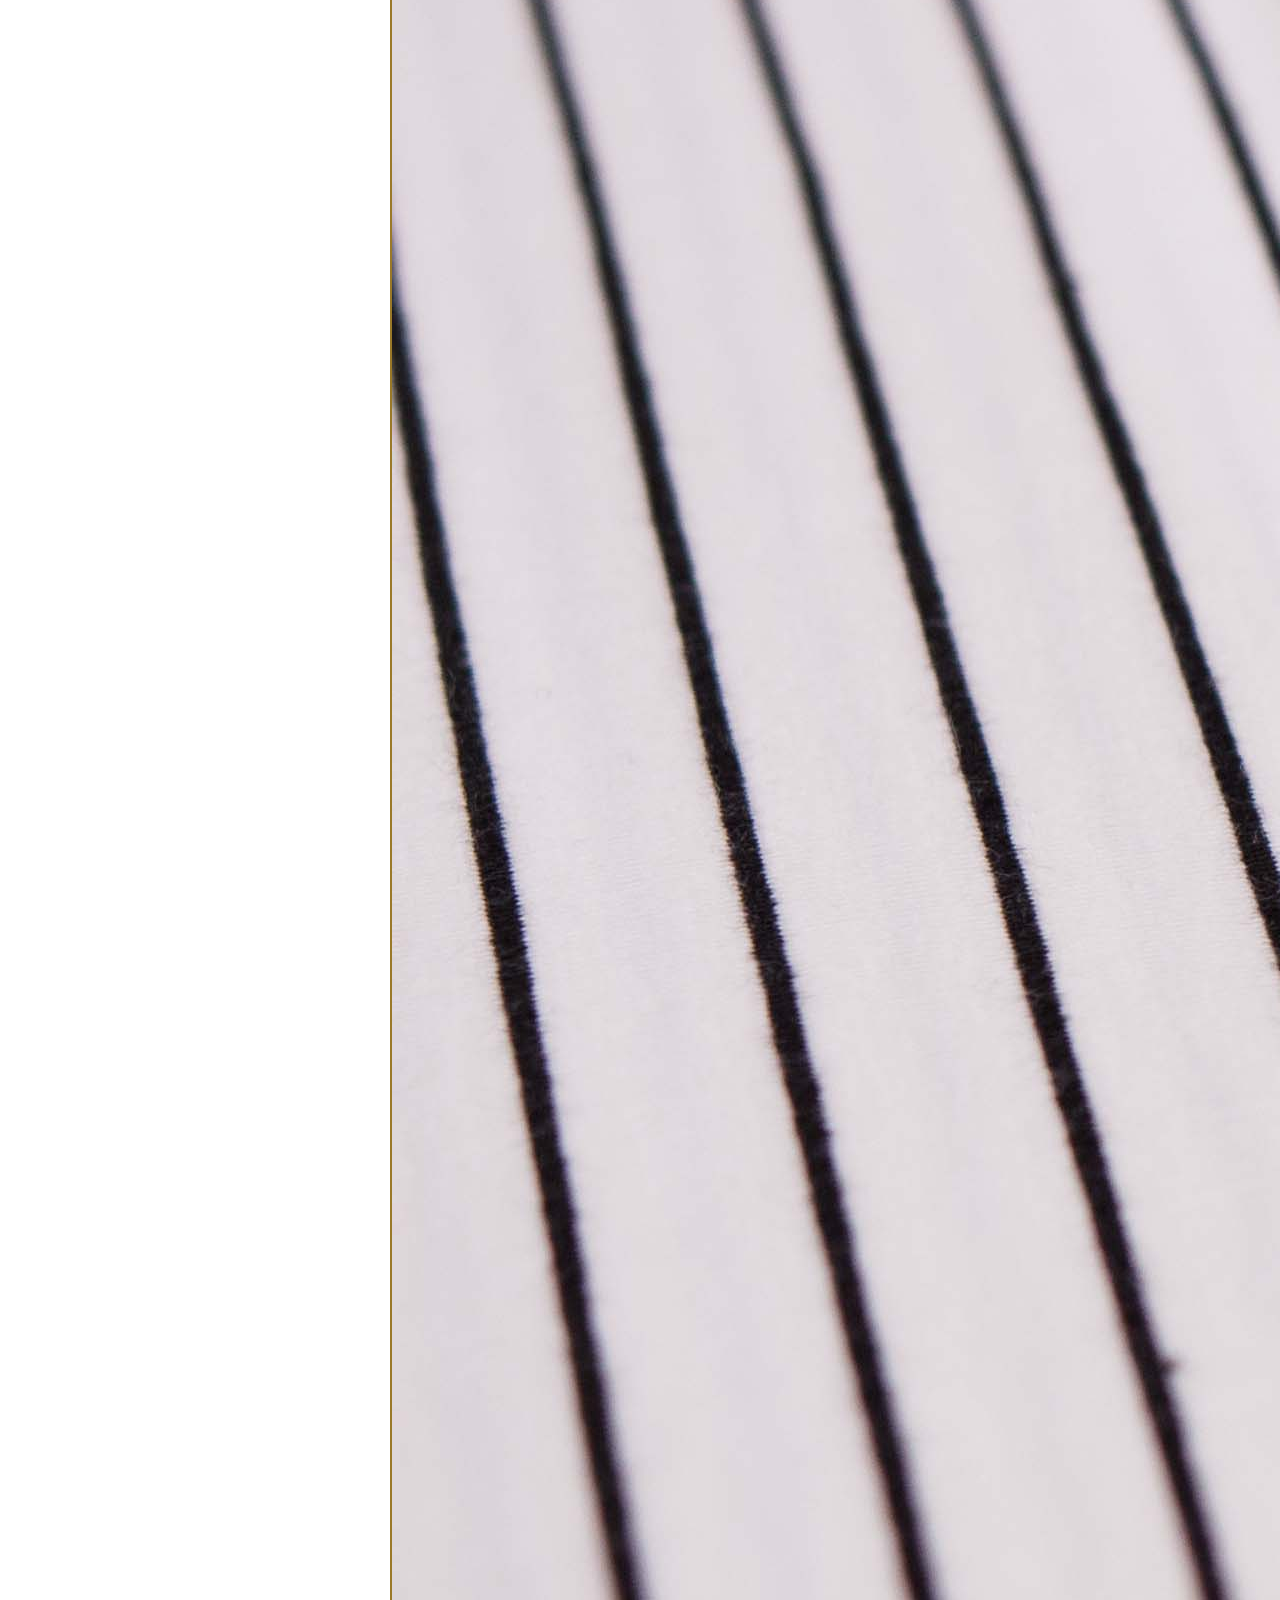
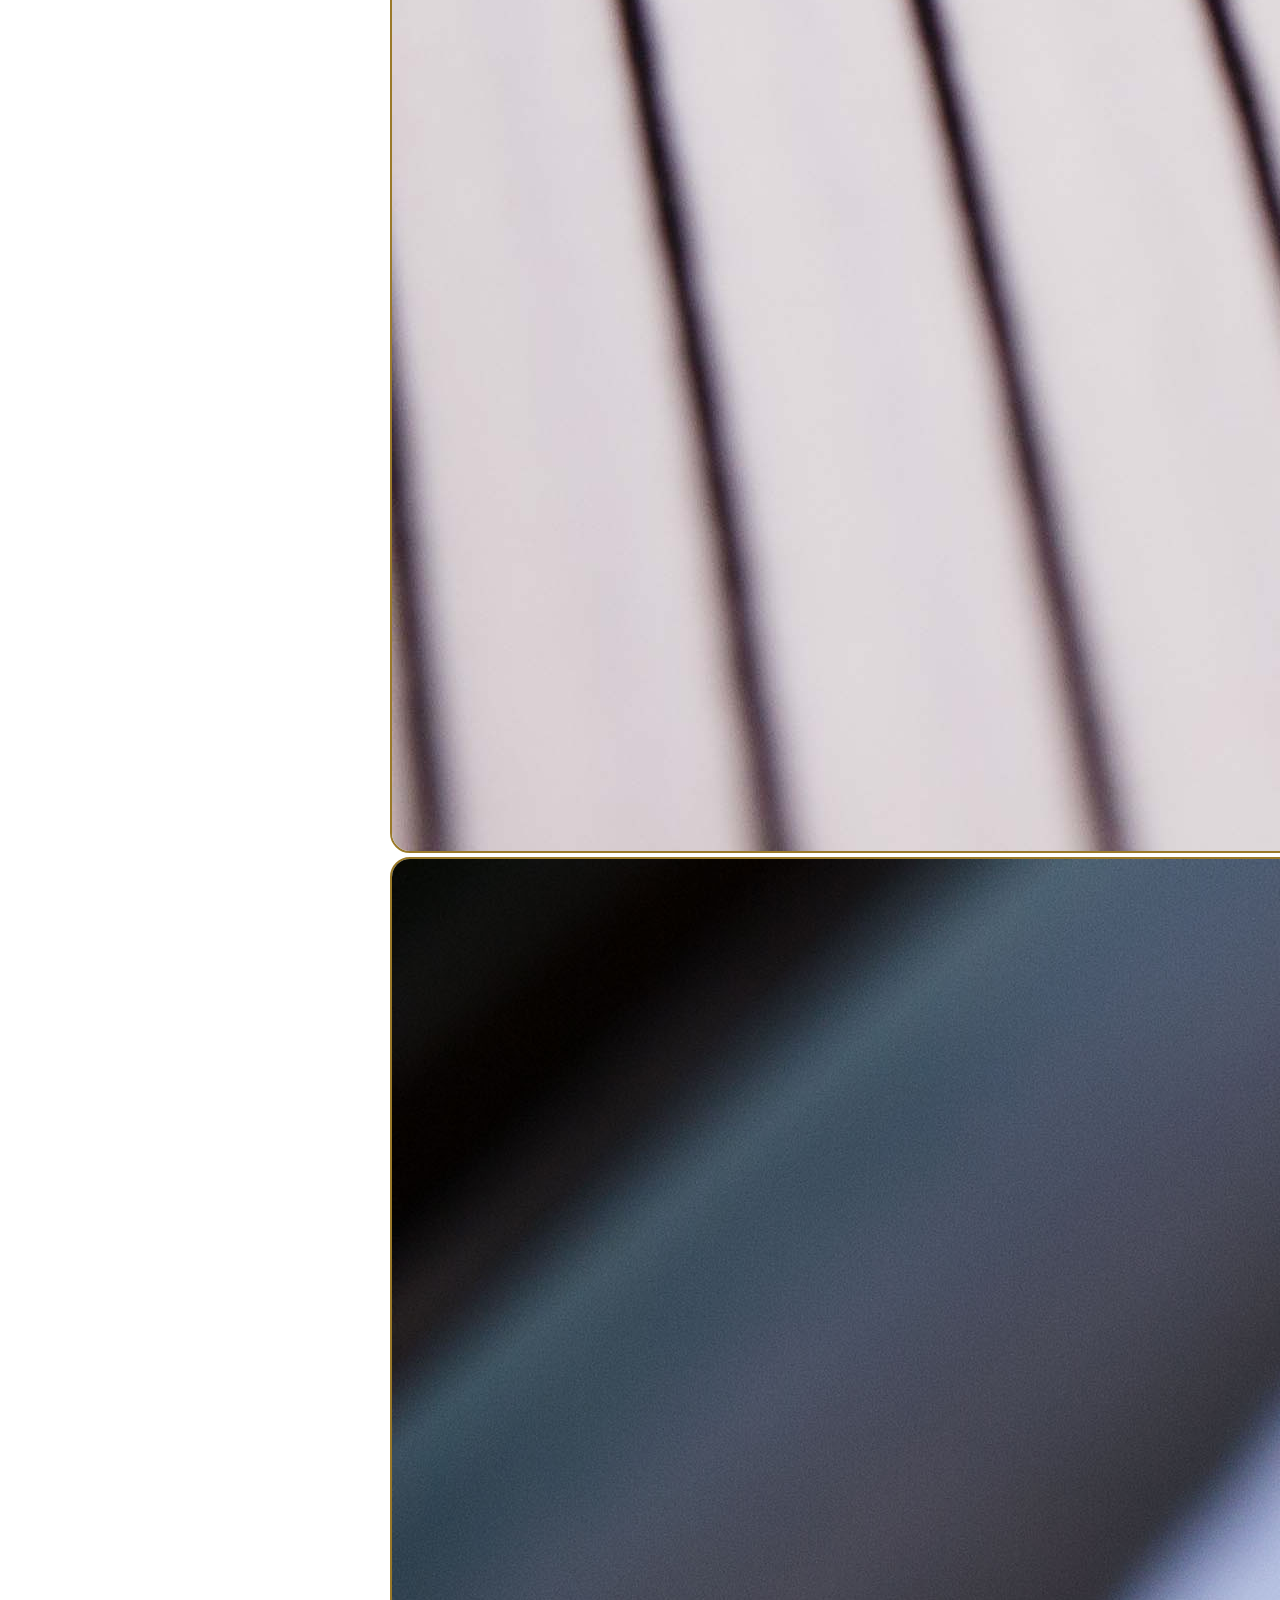
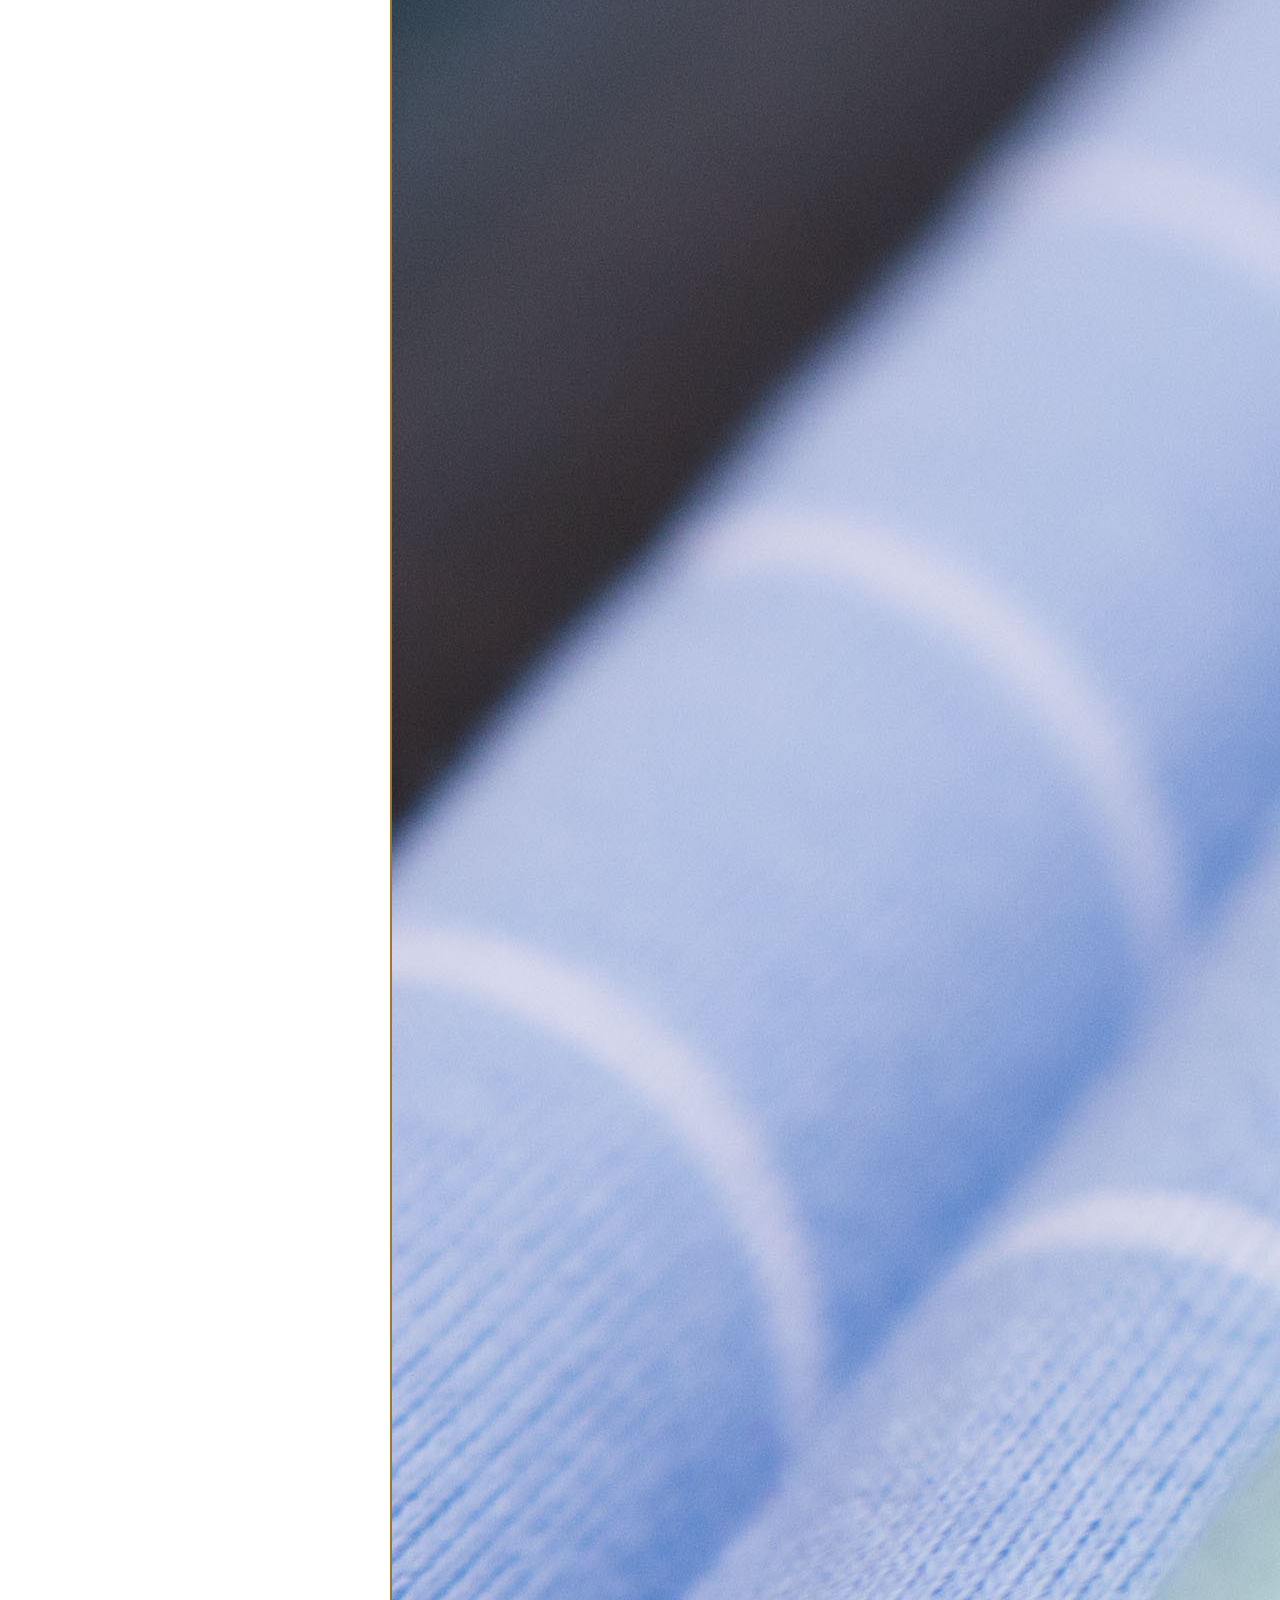
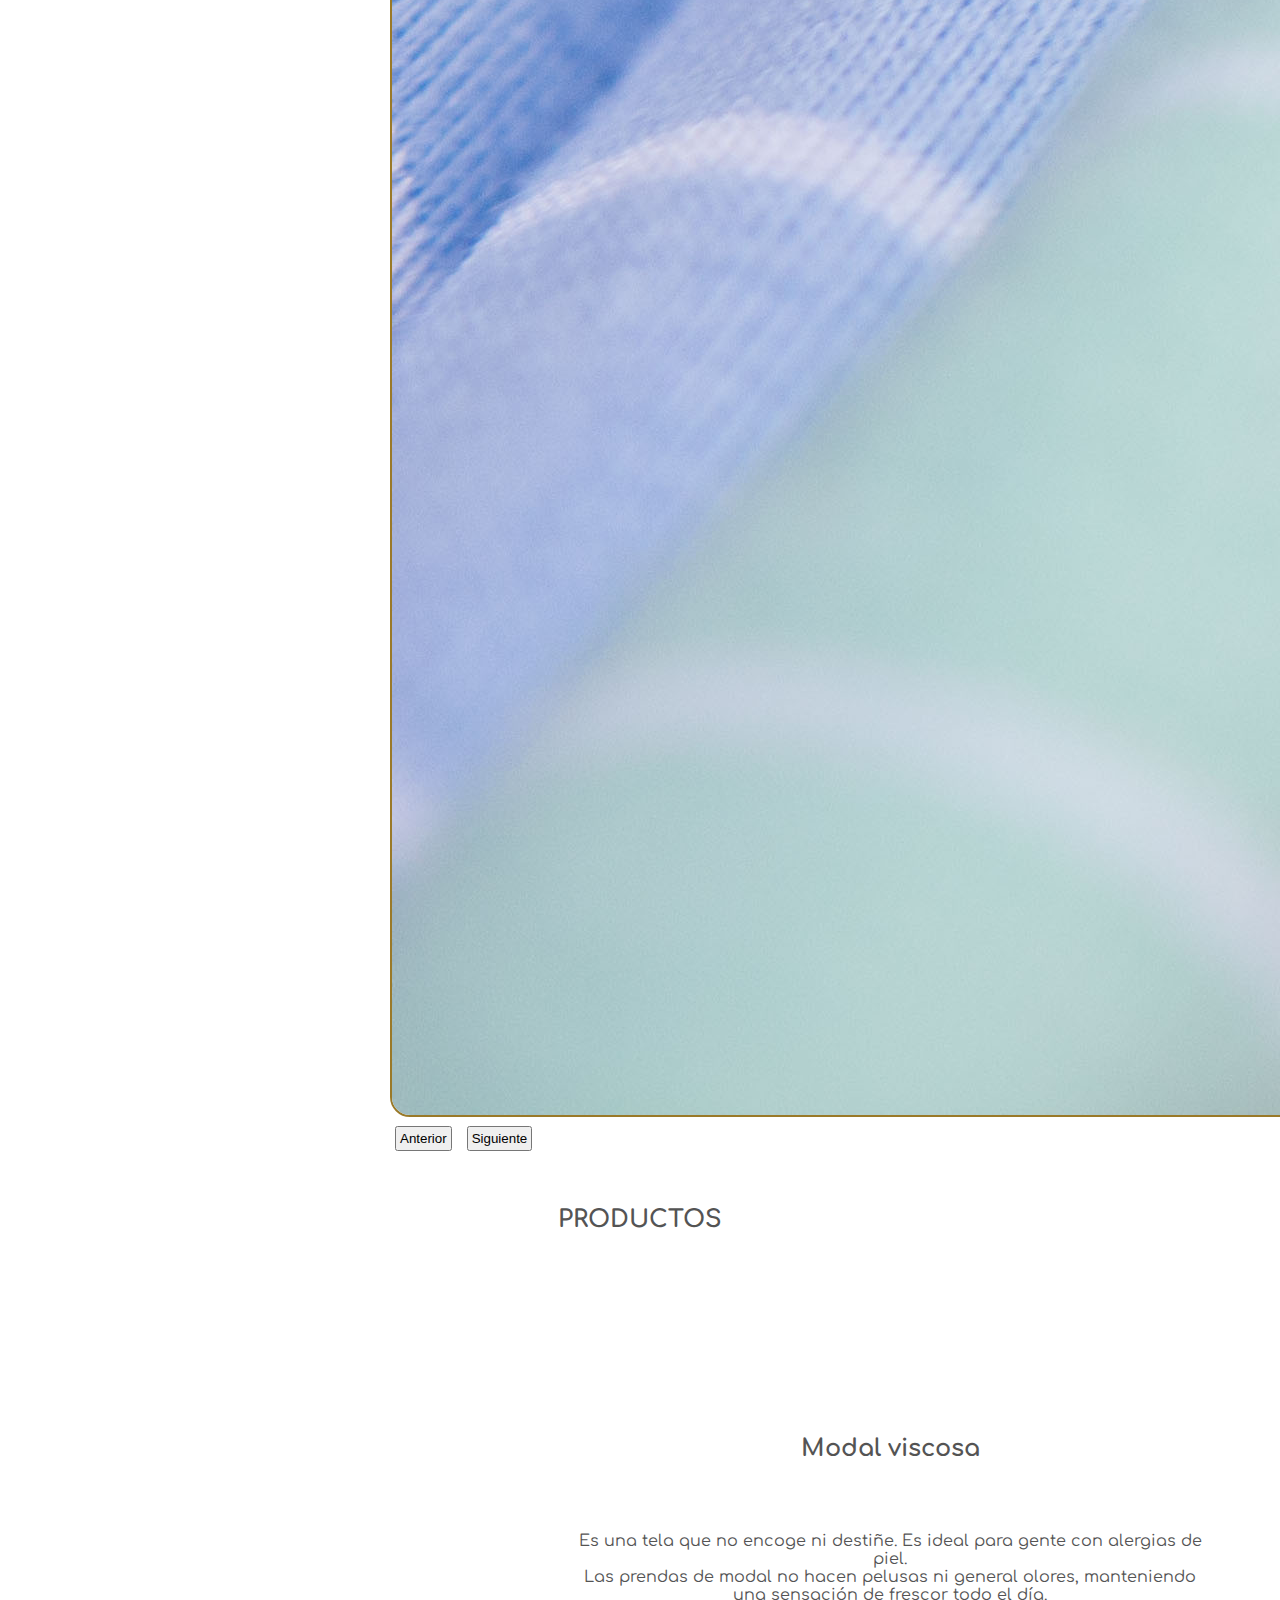
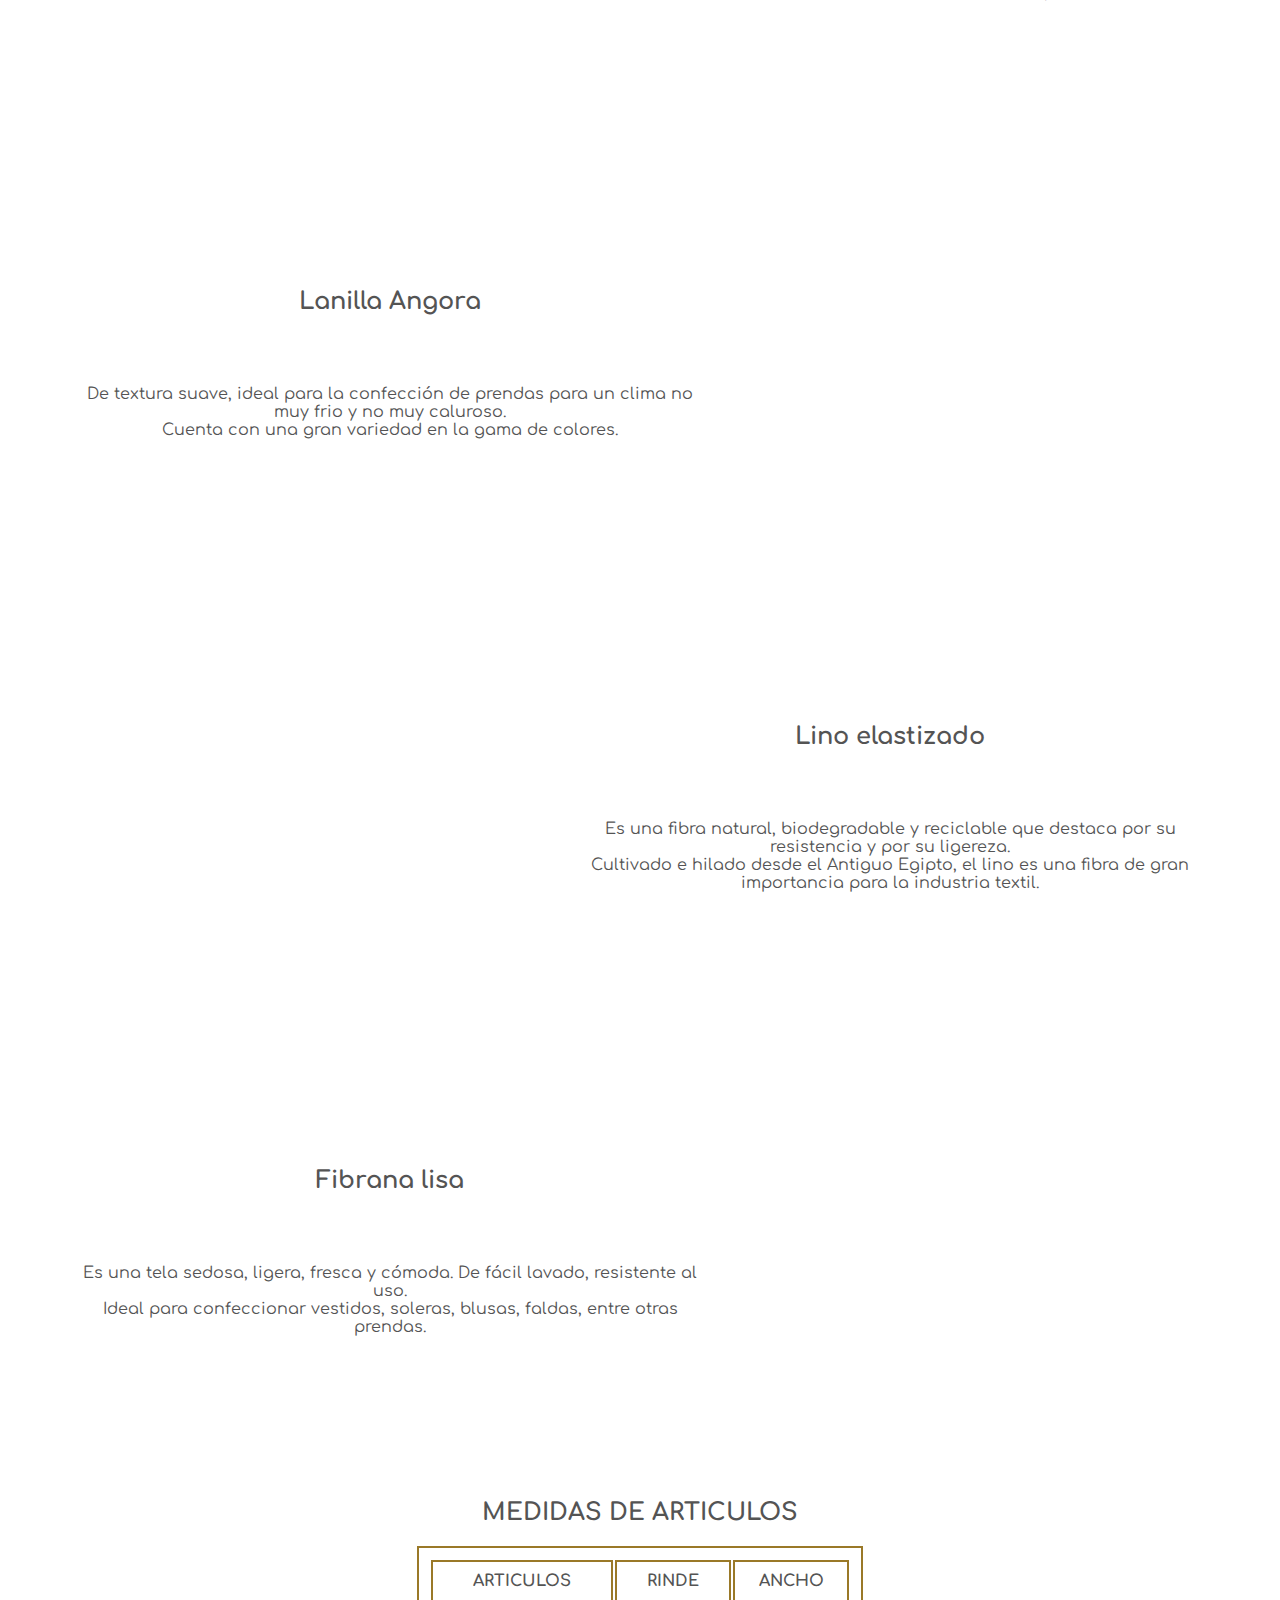
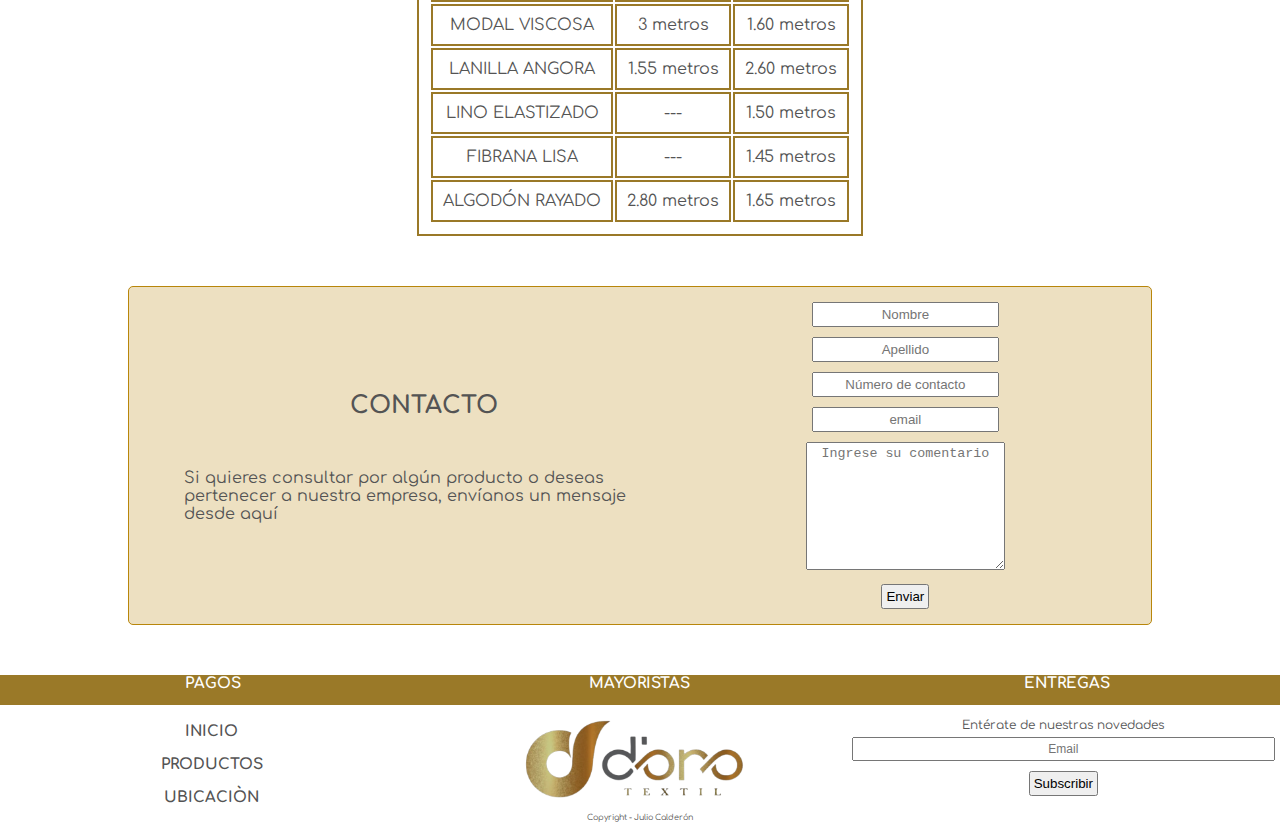
==== commit 220aeb9c: "Entrega final" ====
--- a/index.html
+++ b/index.html
@@ -7,25 +7,43 @@
     <link rel="preconnect" href="https://fonts.googleapis.com">
     <link rel="preconnect" href="https://fonts.gstatic.com" crossorigin>
     <link href="https://fonts.googleapis.com/css2?family=Comfortaa:wght@300;400;500;600;700&display=swap" rel="stylesheet">
+    <link href="https://cdn.jsdelivr.net/npm/bootstrap@5.2.2/dist/css/bootstrap.min.css" rel="stylesheet" integrity="sha384-Zenh87qX5JnK2Jl0vWa8Ck2rdkQ2Bzep5IDxbcnCeuOxjzrPF/et3URy9Bv1WTRi" crossorigin="anonymous">
     <link rel="stylesheet" href="https://unpkg.com/aos@next/dist/aos.css"/>
-    <link rel="icon" href="imagenes/logo-doro-sin-fondo.png">
+    <link rel="icon" href="imagenes/icon-doro-ventana.jpg">
     <meta name="description" content="Venta al mayor de telas de punto y plano">
     <meta name="keywords" content="venta, textil, mayorista, tela, punto, plano">
     <title>Importadora de telas - Doro textil</title>
 </head>
 <body>
-    <header>
-        <div>
-            <img src="imagenes/logo-doro-sin-fondo.png " alt="logo-doro">
-        </div>
-        <nav> <!--Menu cabecera-->
-            <a href="#quienes-somos">QUIENES SOMOS</a>
-            <a href="#titulo-producto">PRODUCTOS</a>
-            <a href="#medidas">MEDIDAS</a>
-            <a href="#contacto">CONTACTO</a>
-            <a href="https://goo.gl/maps/cZV3ftEXkCiiWKYs8" target="_blank">UBICACIÓN</a>
-        </nav>
-    </header>
+    <section id="prueba-header">
+        <nav class="navbar navbar-expand-lg bg-light">
+            <div class="container-fluid">
+              <img src="imagenes/icon-doro-ventana.jpg" alt="">
+              <button class="navbar-toggler" type="button" data-bs-toggle="collapse" data-bs-target="#navbarNavDropdown" aria-controls="navbarNavDropdown" aria-expanded="false" aria-label="Toggle navigation">
+                <span class="navbar-toggler-icon"></span>
+              </button>
+              <div class="collapse navbar-collapse" id="navbarNavDropdown">
+                <ul class="navbar-nav">
+                  <li class="nav-item">
+                    <a class="nav-link" aria-current="page" href="#quienes-somos">QUIENES SOMOS</a>
+                  </li>
+                  <li class="nav-item">
+                    <a class="nav-link" href="#titulo-producto">PRODUCTOS</a>
+                  </li>
+                  <li class="nav-item">
+                    <a class="nav-link" href="#medidas">MEDIDAS</a>
+                  </li>
+                  <li class="nav-item">
+                    <a class="nav-link" href="#contacto">CONTACTO</a>
+                  </li>
+                  <li class="nav-item">
+                    <a class="nav-link" href="https://goo.gl/maps/cZV3ftEXkCiiWKYs8" target="_blank">UBICACIÒN</a>
+                  </li>
+                </ul>
+              </div>
+            </div>
+          </nav>
+    </section>
     <main>
         <div class="header-bar"><!--barra de separacion--></div>
         <section class="banner-presentacion">
@@ -34,16 +52,40 @@
         <section id="quienes-somos"> <!--Descripcion de la empresa-->
             <fieldset>
                 <legend>QUIENES SOMOS</legend>
-                <p>Empresa con más de 8 años experiencia en el rubro textil, consolidandos como uno de los proveedores pilares de la zona. Nos dedicamos a la importación, fabricación y comercialización de productos textiles de alta calidad, brindando un asesoramiento integral a nuestros clientes. <br> Nuestra colección es amplia y abarca productos básicos y de moda en tejidos de punto y plano. Tanto lisos como estampados.
-                    
-                Somos apasionados e inquietos en nuestra búsqueda y es por eso que interpretamos la tendencia desde múltiples ángulos.</p>
+                <p>Empresa con más de 8 años experiencia en el rubro textil, consolidandos como uno de los proveedores pilares de la zona. <br> Nos dedicamos a la importación, fabricación y comercialización de productos textiles de alta calidad, brindando un asesoramiento integral a nuestros clientes. <br> Nuestra colección es amplia y abarca productos básicos y de moda en tejidos de punto y plano. Tanto lisos como estampados. <br> Somos apasionados e inquietos en nuestra búsqueda y es por eso que interpretamos la tendencia desde múltiples ángulos.</p>
             </fieldset>
         </section>
         <section id="art-nuevo"> <!--Agregar carrusel-->
             <h1>Articulo nuevo</h1>
-                <div>
-                    <img src="imagenes/carrusel/carrusel1.jpg " alt="modalviscosa1" width="400px"> 
-                </div>
+            <h2>Algodón con licra rayado</h2>
+        </section>
+        <section id="carrusel">
+            <div id="carouselExampleIndicators" class="carousel slide" data-bs-ride="true">
+                <div class="carousel-indicators">
+                  <button type="button" data-bs-target="#carouselExampleIndicators" data-bs-slide-to="0" class="active" aria-current="true" aria-label="Slide 1"></button>
+                  <button type="button" data-bs-target="#carouselExampleIndicators" data-bs-slide-to="1" aria-label="Slide 2"></button>
+                  <button type="button" data-bs-target="#carouselExampleIndicators" data-bs-slide-to="2" aria-label="Slide 3"></button>
+                </div>
+                <div class="carousel-inner">
+                  <div class="carousel-item active">
+                    <img src="imagenes/carrusel/carrusel1.jpg" class="d-block w-100" alt="imagen-carrusel1">
+                  </div>
+                  <div class="carousel-item">
+                    <img src="imagenes/carrusel/carrusel2.jpg" class="d-block w-100" alt="imagen-carrusel2">
+                  </div>
+                  <div class="carousel-item">
+                    <img src="imagenes/carrusel/carrusel3.jpg" class="d-block w-100" alt="imagen-carrusel3">
+                  </div>
+                </div>
+                <button class="carousel-control-prev" type="button" data-bs-target="#carouselExampleIndicators" data-bs-slide="prev">
+                  <span class="carousel-control-prev-icon" aria-hidden="true"></span>
+                  <span class="visually-hidden">Anterior</span>
+                </button>
+                <button class="carousel-control-next" type="button" data-bs-target="#carouselExampleIndicators" data-bs-slide="next">
+                  <span class="carousel-control-next-icon" aria-hidden="true"></span>
+                  <span class="visually-hidden">Siguiente</span>
+                </button>
+              </div>
         </section>
             <div id="titulo-producto" class="titulo-producto">
                 <h2>PRODUCTOS</h2>
@@ -124,7 +166,7 @@
             </div>
         </section>
         <section id="contacto"> <!--Contacto-->
-            <div>
+            <div class="contacto-contenido">
                 <h2>CONTACTO</h2>
                     <p>Si quieres consultar por algún producto o deseas pertenecer a nuestra empresa, envíanos un mensaje desde aquí</p>
             </div>
@@ -160,7 +202,7 @@
                 <a href="https://goo.gl/maps/cZV3ftEXkCiiWKYs8" target="_blank">UBICACIÒN</a>
             </div>
             <div class="logo-pie">
-                <img src="imagenes/logo-doro-sin-fondo.png" alt="logo-doro" width="150px"> 
+                <img src="imagenes/logo-doro-sin-fondo.png" alt="logo-doro" width="120px"> 
             </div>
             <div class="subscritor">
                 <form action="">Entérate de nuestras novedades</form>
@@ -173,6 +215,7 @@
         </div>
     </footer>
     </main>
+    <script src="https://cdn.jsdelivr.net/npm/bootstrap@5.2.2/dist/js/bootstrap.bundle.min.js" integrity="sha384-OERcA2EqjJCMA+/3y+gxIOqMEjwtxJY7qPCqsdltbNJuaOe923+mo//f6V8Qbsw3" crossorigin="anonymous"></script>
     <script src="https://unpkg.com/aos@next/dist/aos.js"></script>
     <script src="https://unpkg.com/aos@next/dist/aos.js"></script>
     <script>
--- a/css/style.css
+++ b/css/style.css
@@ -1 +1 @@
-*{margin:0;padding:0;box-sizing:border-box}html{scroll-behavior:smooth}body{background-color:white;color:#545454;font-family:'Comfortaa', 'cursive'}main img{border:2px solid rgba(140,103,10,0.88);border-radius:20px}header{display:flex;font-size:10px;align-items:center}header img{width:250px}nav{display:flex;flex-direction:column;justify-content:center;align-items:center;flex-grow:1}nav a{font-size:12px;padding:3px;position:relative;text-decoration:none;color:#545454;font-weight:bold}nav a::after{content:"";position:absolute;background-color:rgba(140,103,10,0.88);height:3px;width:0%;left:0;bottom:-1px;transition:0.5s}nav a:hover::after{width:100%}.header-bar{margin-top:5px;height:25px;background-color:rgba(140,103,10,0.88)}.banner-presentacion{margin:50px auto;text-align:center}.banner-presentacion img{width:360px}#quienes-somos{margin:0 10% 50px 10%}#quienes-somos p{padding:20px}#quienes-somos legend{font-weight:bold;color:#545454}#quienes-somos fieldset{border-radius:20px;border-color:rgba(140,103,10,0.468)}#art-nuevo{display:flex;flex-direction:column;align-items:center;gap:50px}.foto-articulo img{width:400px;height:300px;margin:20px auto}h2{margin-top:50px;margin-bottom:50px;text-align:center}.descripcion-articulo{text-align:center}.bloque-foto-descripcion{display:flex;flex-direction:column;justify-content:center;align-items:center;margin-left:20px;margin-right:20px}#medidas{display:flex;flex-direction:column;align-items:center}#medidas table,#medidas th,#medidas td,#medidas tr,#medidas td{border:2px solid rgba(140,103,10,0.88);padding:10px;text-align:center}input,textarea,button{padding:3px;margin:5px}#contacto{border:1px solid darkgoldenrod;border-radius:5px;background-color:rgba(184,135,11,0.255);display:flex;margin:20px;padding:5px}.formulario{width:60%;text-align:center}input{text-align:center}.sobre-pie{font-size:15px;height:25px;background-color:rgba(140,103,10,0.88);display:flex;justify-content:space-around;align-items:center}.sobre-pie div{text-align:center;width:33.33%}.sobre-pie a{position:relative;color:white;text-decoration:none;font-weight:bold}.sobre-pie:hover{color:#fff;transition:0.45s}.sobre-pie p{color:white;text-decoration:none;font-weight:bold}.sobre-pie a::after{content:"";position:absolute;background-color:#fff;height:3px;width:0%;left:0;bottom:-1px;transition:0.5s}.sobre-pie a:hover::after{width:100%}footer{display:flex;flex-direction:column}footer p{text-align:center}.menu-footer{display:flex;flex-direction:column;gap:10px;justify-content:center;align-items:center}.menu-footer a{font-size:12px;padding:3px;position:relative;text-decoration:none;color:#545454;font-weight:bold}.menu-footer a::after{content:"";position:absolute;background-color:rgba(140,103,10,0.88);height:3px;width:0%;left:0;bottom:-1px;transition:0.5s}.menu-footer a:hover::after{width:100%}.pie-pagina{display:flex;align-items:center;justify-content:space-around}.pie-pagina div{width:33.33%}.logo-pie{display:flex;justify-content:center}footer img{border:none}footer input{font-size:12px;width:100%}.subscritor{font-size:12px;margin:5px;text-align:center;display:flex;flex-direction:column;justify-content:center;align-items:center}.derechos{font-size:8px}header{display:flex;justify-content:center}.medios-pago{margin-left:50px;margin-right:50px;display:flex;flex-direction:column;justify-content:center;align-items:center;text-align:center}.medios-pago img{width:100px;border:none;margin:10px}.tarjetas-credito{display:flex;flex-wrap:wrap;justify-content:center}.efectivo{margin-bottom:20px}#sobre-pie{margin-top:20px;margin-bottom:20px}.menu-footer{margin-top:10px}.nro-contacto{font-size:12px;text-align:center}.servicios{margin-left:50px;margin-right:50px;display:flex;flex-direction:column;justify-content:center;align-items:center;text-align:center}.modo-envios{display:flex;flex-direction:column;align-items:center;text-align:center}.modo-envios th,.modo-envios tr,.modo-envios td{width:350px;border:2px solid darkgoldenrod;padding:5px}.modo-envios p,.modo-envios table{margin:20px}.cambios{margin:0 50px 50px 50px;display:flex;flex-direction:column;justify-content:center;align-items:center;text-align:center}@media (min-width: 900px){nav{flex-direction:row;justify-content:space-around}nav a{font-size:15px}.bloque-foto-descripcion{flex-direction:row;margin-left:50px;margin-right:50px}.foto-articulo img{width:500px;height:400px}.banner-presentacion img{width:600px}#art-nuevo img{width:500px}footer img{width:250px}.nro-contacto{font-size:15px}.menu-footer a{font-size:15px}header img{height:170px}#contacto{width:60%;margin:20px auto}}
+*{margin:0;padding:0;box-sizing:border-box}html{scroll-behavior:smooth}body{background-color:white;color:#545454;font-family:'Comfortaa', 'cursive'}main img{border:2px solid rgba(140,103,10,0.88);border-radius:20px}#prueba-header img{width:50px;margin-left:10%}#prueba-header .navbar{background-color:white !important}#prueba-header .navbar-nav{align-items:center !important}header{display:flex;font-size:10px;align-items:center}header img{width:200px}nav{display:flex;flex-direction:column;justify-content:center;align-items:center;flex-grow:1}nav a{font-size:12px;padding:3px;position:relative;text-decoration:none;color:#545454;font-weight:bold}nav a:hover{color:rgba(140,103,10,0.88)}nav a::after{content:"";position:absolute;background-color:rgba(140,103,10,0.88);height:3px;width:0%;left:0;bottom:-1px;transition:0.5s}nav a:hover::after{width:100%}.header-bar{margin-top:5px;height:25px;background-color:rgba(140,103,10,0.88)}.banner-presentacion{margin:50px auto;text-align:center}.banner-presentacion img{width:300px}#quienes-somos{width:80%;margin:50px auto}#quienes-somos p{text-align:justify;padding:20px}#quienes-somos legend{font-weight:bold;color:#545454}#quienes-somos fieldset{border-radius:20px;border-color:rgba(140,103,10,0.468) !important}#carrusel{margin:20px auto;width:300px}#art-nuevo{display:flex;flex-direction:column;align-items:center;gap:2px}.foto-articulo img{width:300px;height:180px;margin:20px auto}h2{margin-top:50px;margin-bottom:50px;text-align:center}.descripcion-articulo{text-align:center}.bloque-foto-descripcion{display:flex;flex-direction:column;justify-content:center;align-items:center;margin-left:20px;margin-right:20px}#medidas{width:90%;margin:20px auto;display:flex;flex-direction:column;align-items:center}#medidas table,#medidas th,#medidas td,#medidas tr,#medidas td{border:2px solid rgba(140,103,10,0.88);padding:10px;text-align:center}#medidas h2{margin:20px}input,textarea,button{padding:3px;margin:5px;text-align:center}#contacto{width:80%;overflow:scroll;border:1px solid darkgoldenrod;border-radius:5px;background-color:rgba(184,135,11,0.255);display:flex;margin:50px auto;padding:5px}#contacto div{width:50%}#contacto .contacto-contenido{margin-top:50px}.formulario{text-align:center;padding:5px}.formulario input,.formulario textarea{margin:5px}.formulario input:focus,.formulario textarea:focus{background-color:#545454;color:white}.sobre-pie{font-size:15px;height:30px;background-color:rgba(140,103,10,0.88);display:flex;justify-content:space-around;align-content:center}.sobre-pie div{text-align:center;width:33.33%}.sobre-pie a{position:relative;color:white;text-decoration:none;font-weight:bold}.sobre-pie a:hover{color:white;transition:0.45s}.sobre-pie p{color:white;text-decoration:none;font-weight:bold}.sobre-pie a::after{content:"";position:absolute;background-color:#fff;height:3px;width:0%;left:0;bottom:-1px;transition:0.5s}.sobre-pie a:hover::after{width:100%}footer{display:flex;flex-direction:column}footer p{text-align:center}.menu-footer{display:flex;flex-direction:column;gap:10px;justify-content:center;align-items:center}.menu-footer a{font-size:12px;padding:3px;position:relative;text-decoration:none;color:#545454;font-weight:bold}.menu-footer a:hover{color:rgba(140,103,10,0.88)}.menu-footer a::after{content:"";position:absolute;background-color:rgba(140,103,10,0.88);height:3px;width:0%;left:0;bottom:-1px;transition:0.5s}.menu-footer a:hover::after{width:100%}.pie-pagina{display:flex;align-items:center;justify-content:space-around}.pie-pagina div{width:33.33%}.logo-pie{display:flex;justify-content:center}footer img{border:none}footer input{font-size:12px;width:100%}.subscritor{overflow:hidden;font-size:12px;margin:5px;text-align:center;display:flex;flex-direction:column;justify-content:center;align-items:center}.subscritor button{margin:5px}.derechos{font-size:8px}header{display:flex;justify-content:center}.medios-pago{margin-left:50px;margin-right:50px;display:flex;flex-direction:column;justify-content:center;align-items:center;text-align:center}.medios-pago img{width:100px;border:none;margin:10px}.tarjetas-credito{display:flex;flex-wrap:wrap;justify-content:center}.efectivo{margin-bottom:20px}#sobre-pie{margin-top:20px;margin-bottom:20px}.menu-footer{margin-top:10px}.nro-contacto{font-size:12px;text-align:center}.servicios{margin-left:50px;margin-right:50px;display:flex;flex-direction:column;justify-content:center;align-items:center;text-align:center}.modo-envios{display:flex;flex-direction:column;align-items:center;text-align:center}.modo-envios th,.modo-envios tr,.modo-envios td{width:350px;border:2px solid rgba(140,103,10,0.88);padding:5px}.modo-envios p,.modo-envios table{margin:20px}.cambios{margin:0 50px 50px 50px;display:flex;flex-direction:column;justify-content:center;align-items:center;text-align:center}@media (min-width: 650px){header img{width:300px}.banner-presentacion img{width:400px}#carrusel{width:400px}.foto-articulo img{width:400px;height:200px}.contacto-contenido{margin-left:50px}}@media (max-width: 760px){[data-aos="fade-left"]{transform:none !important}[data-aos="fade-right"]{transform:none !important}}@media (min-width: 900px){nav{flex-direction:row;justify-content:space-around}nav a{font-size:15px}#carrusel{width:500px}.bloque-foto-descripcion{flex-direction:row;margin-left:50px;margin-right:50px}.bloque-foto-descripcion p{padding:20px}.foto-articulo img{width:500px;height:400px}.banner-presentacion img{width:600px}#art-nuevo img{width:500px}footer img{width:250px}.nro-contacto{font-size:15px}.menu-footer a{font-size:15px}header img{height:170px}}@media (min-width: 992px){.navbar img{width:100px !important}.navbar a{font-weight:bold !important}.navbar-expand-lg .navbar-collapse{justify-content:center}}
